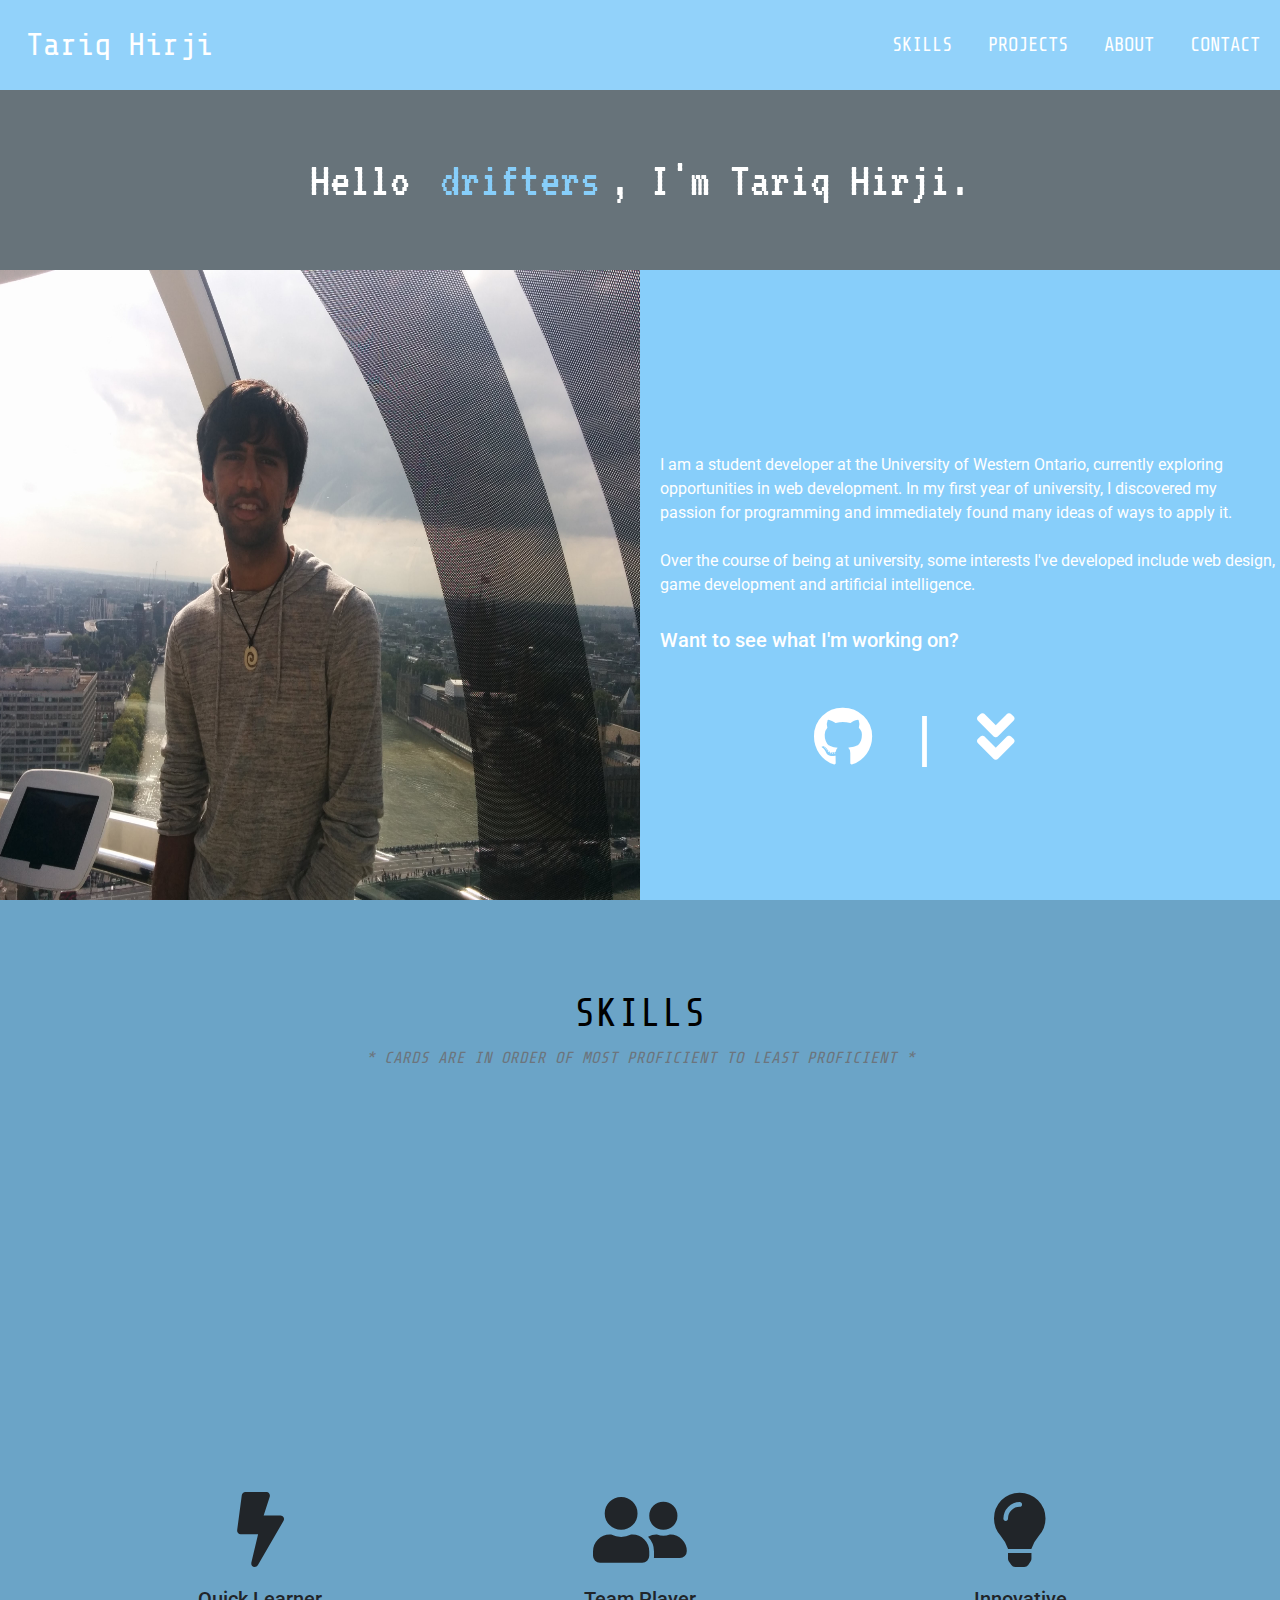
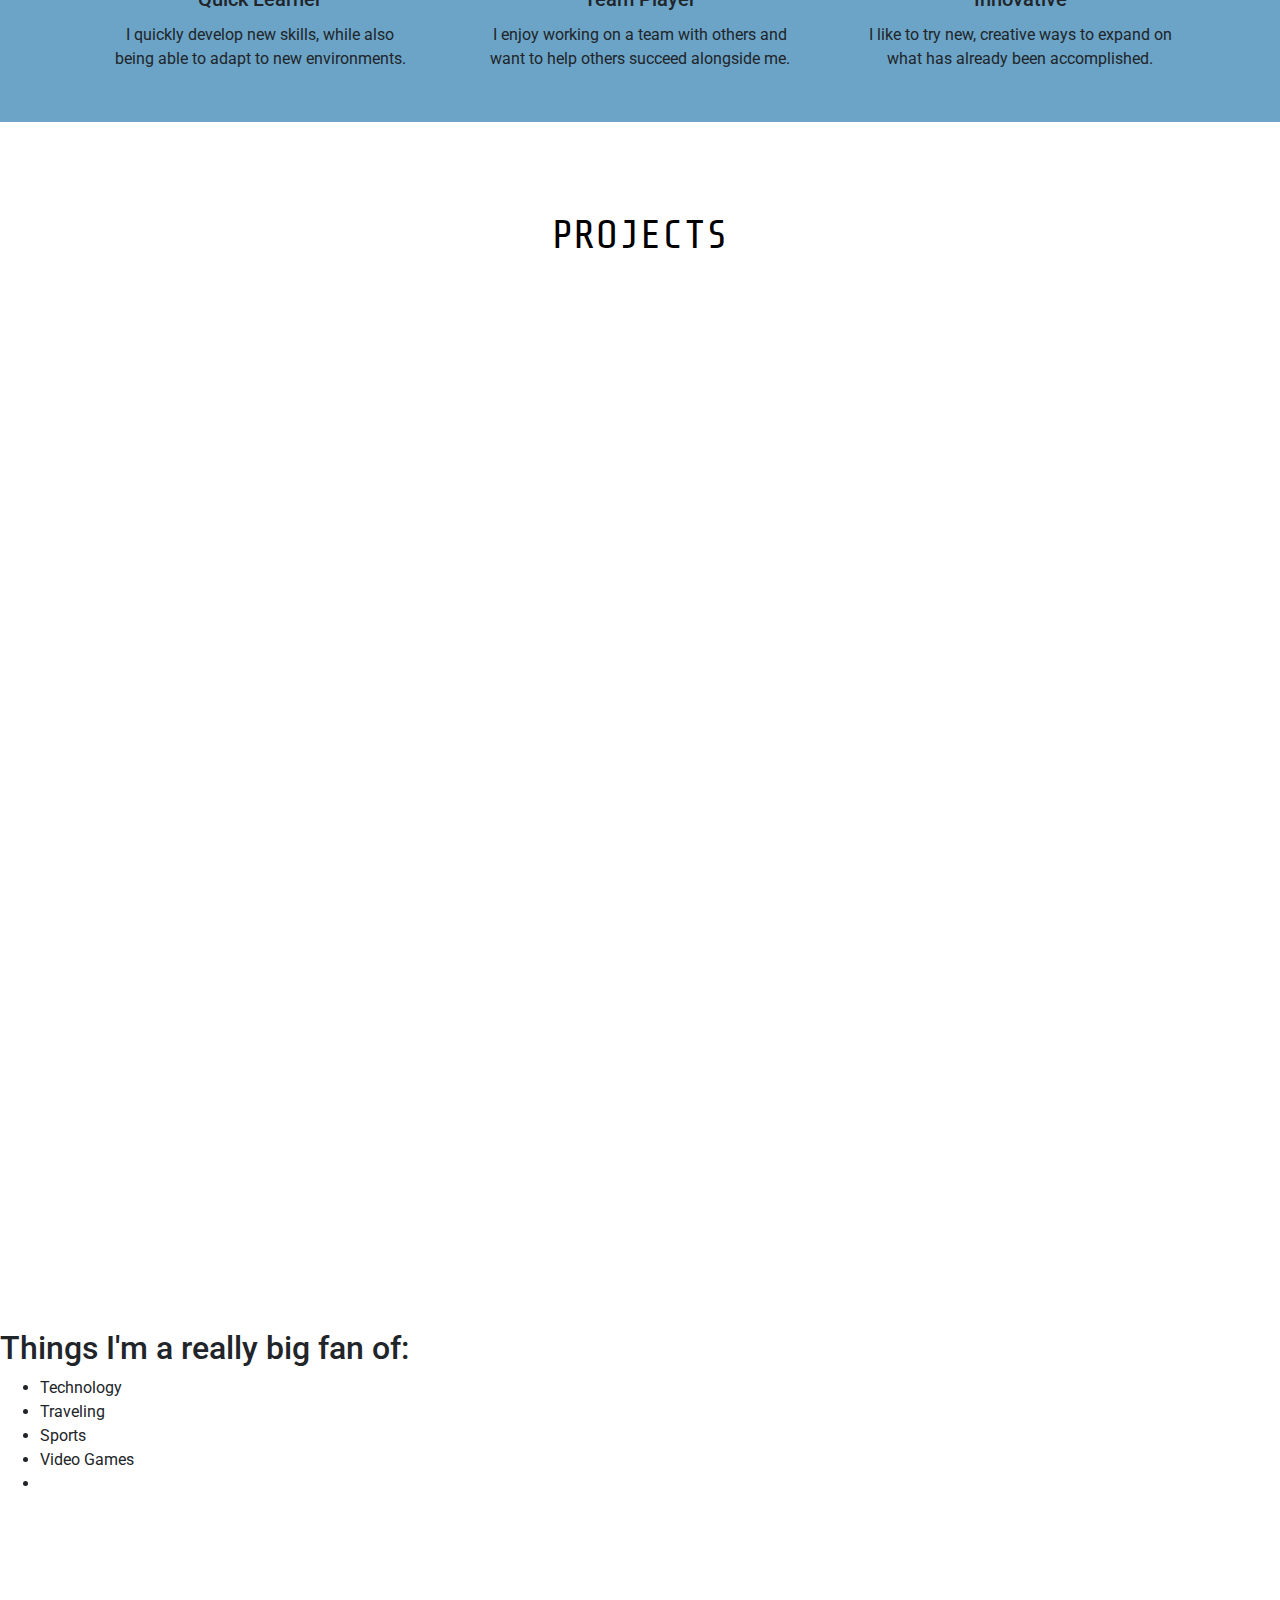
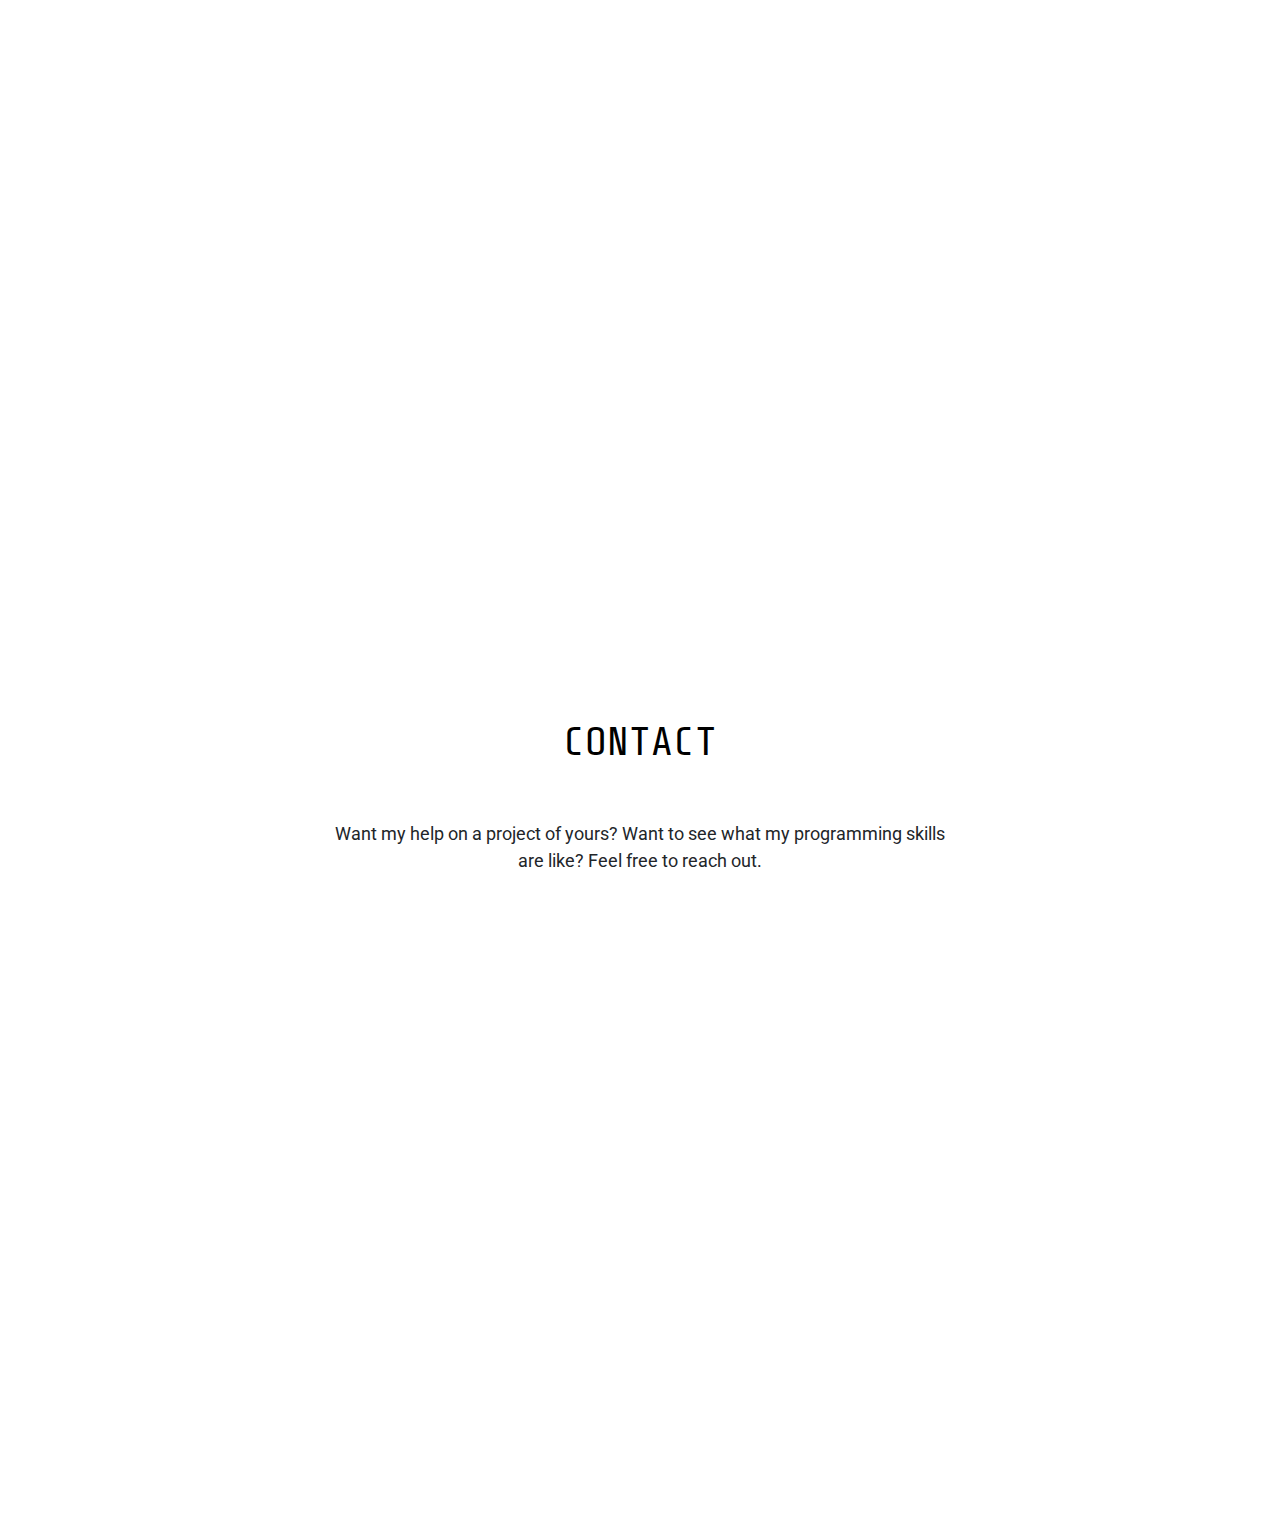
==== index.html @ 93b18a47 "Updated colour scheme and resume info" ====
<!DOCTYPE html>
<html lang="en">

<head>
    <meta charset="UTF-8">
    <meta name="viewport" content="width=device-width, initial-scale=1.0">
    <meta http-equiv="X-UA-Compatible" content="ie=edge">
    <title>Tariq Hirji</title>
    <link href="https://fonts.googleapis.com/css?family=Roboto:400,500,700|Share+Tech+Mono|VT323&display=swap"
        rel="stylesheet">
    <link rel="stylesheet" href="https://use.fontawesome.com/releases/v5.8.2/css/all.css">
    <link rel="stylesheet" href="https://cdnjs.cloudflare.com/ajax/libs/animate.css/3.7.0/animate.min.css">
    <link rel="stylesheet" href="https://stackpath.bootstrapcdn.com/bootstrap/4.3.1/css/bootstrap.min.css">
    <link rel="stylesheet" href="css/styles.css" type="text/css">
</head>

<body onscroll="scroll();">

    <!-- NAVBAR SECTION -->

    <nav class="navbar navbar-expand-md fixed-top" id="navbar">
        <div class="container-fluid">
            <a href="index.html" class="navbar-brand" id="brand">Tariq Hirji</a>
            <button class="navbar-toggler" id="hamburger" type="button" data-toggle="collapse"
                data-target="#navbarResponsive" aria-controls="navbarResponsive" aria-expanded="false"
                aria-label="toggle navigation">
                <i class="fas fa-bars"></i>
            </button>

            <!-- List of navbar links. Will be collapsed by button if screen is small or xsmall -->
            <div class="collapse navbar-collapse" id="navbarResponsive">
                <ul class="navbar-nav ml-auto">
                    <li class="nav-item">
                        <a data-scroll href="#skills-section" id="skills-link" class="nav-link">skills</a>
                    </li>
                    <li class="nav-item">
                        <a class="nav-link" href="#projects-section" id="project-link">projects</a>
                    </li>
                    <li class="nav-item">
                        <a class="nav-link" href="#about-section" id="about-link">about</a>
                    </li>
                    <li class="nav-item">
                        <a class="nav-link" href="#contact-section" id="contact-link">contact</a>
                    </li>
                </ul>
            </div>
        </div>
    </nav>

    <!-- LANDING Section -->
    <!-- Next Step: Rotating Words -->
    <section id="landing">
        <!-- Sliding animation on gray bg -->
        <div class="content d-flex align-items-center justify-content-center">
            <div class="slider-wrapper d-flex align-items-center justify-content-center">
                Hello
                <div class="slider">
                    <!-- BOTTOM IS STARTING TEXT -->
                    <div class="slider-text1">drifters</div>
                    <div class="slider-text2">employers</div>
                    <div class="slider-text3">family</div>
                    <div class="slider-text4">friends</div>
                    <div class="slider-text5">World</div>
                </div>
                <!-- Hide name text on small and xs screen sizes -->
                <span class="d-none d-sm-none d-md-block">, I'm Tariq Hirji.</span>
            </div>

        </div>

        <!-- LEFT = Picture of myself, RIGHT = intro blurb w/ button -->

        <div class="container-fluid">
            <div class="row">
                <!-- Left side, img of me, should take up whole section of page in small -->
                <div class="col-12 col-sm-6" id="me">
                    <img src="img/londoneye.jpg" id="pic" alt="Tariq Hirji" class="img-responsive" />
                </div>
                <!-- Right side, blurb with button -->
                <div class="col-12 col-sm-6 d-flex justify-content-center" id="blurb">
                    <p>
                        I am a student developer at the University of Western Ontario, currently exploring opportunities
                        in web
                        development.
                        In my first year of university, I discovered my passion for programming and immediately found
                        many ideas of ways to apply it.
                        <br>
                        <br>
                        Over the course of being at university,
                        some interests I've developed include web design, game development and
                        artificial intelligence.
                    </p>

                    <!-- Call to action -->
                    <div id="cta" class="d-none d-md-block">
                        <h5>Want to see what I'm working on?</h5>
                        <h4 id="options">
                            <!-- Github option -->
                            <a href="https://github.com/tariqhirji" target="_blank">
                                <i class="fab fa-github" id="gitoption"></i>
                            </a>
                            <!-- Divider --> |
                            <!-- End of Divider-->
                            <!-- Scroll option -->
                            <i class="fas fa-angle-double-down animated bounce slow infinite" id="scrolloption"></i>
                        </h4>
                    </div>
                </div>
            </div>
    </section>

    <a id="skills-section" class="section-breakpoint"></a>

    <!-- SKILLS section -->
    <!-- 3 cards demonstrating my skills, then 3 icons demonstrating my traits -->
    <!-- Next steps: card animation when scrolling to 'skills' -->
    <section id="skills">
        <div class="container-fluid section-title">
            <h1>Skills</h1>
            <p class="text-muted"><i>* Cards are in order of most proficient to least proficient *</i></p>
        </div>
        <!-- Cards for showcasing specific categories -->
        <div class="container" id="cards">
            <div class="row" id="cards">
                <div class="col-12 col-md-4">
                    <!-- Card 1: Programming Languages -->
                    <div class="card shadow wow flipInY" id="language_card" data-wow-duration="2s">
                        <div class="card-body">
                            <h5 class="card-title">
                                <u>Languages</u>
                                <i class="fas fa-code"></i>
                            </h5>
                            <ul>
                                <li>HTML/CSS/JS</li>
                                <li>C++</li>
                                <li>Java</li>
                                <li>C</li>
                                <li>PHP</li>
                                <li>SQL</li>
                                <li>Git</li>
                                <li>Python</li>
                                <li>R</li>
                            </ul>
                        </div>
                    </div>
                </div>
                <div class="col-12 col-md-4">
                    <!-- Card 2: Libraries and Tools -->
                    <div class="card shadow wow flipInY" data-wow-duration="2s" id="tools_card">
                        <div class="card-body">
                            <h5 class="card-title">
                                <u>Libraries/Tools</u>
                                <i class="fas fa-tools"></i>
                            </h5>
                            <ul>
                                <li>Node.js</li>
                                <li>Bootstrap 4</li>
                                <li>React</li>
                                <li>JQuery</li>
                                <li>MySQL</li>
                                <li>Jira</li>
                                <li>User Stories</li>
                                <li>UML</li>
                                <li>Github</li>
                            </ul>
                        </div>
                    </div>
                </div>
                <div class="col-12 col-md-4">
                    <!-- Card 3: Familiar Software  -->
                    <div class="card shadow wow flipInY" data-wow-duration="2s" id="software_card">
                        <div class="card-body">
                            <h5 class="card-title">
                                <u>Software</u>
                                <i class="fas fa-desktop"></i>
                            </h5>
                            <ul>
                                <li>VSCode</li>
                                <li>Eclipse</li>
                                <li>Microsoft Office</li>
                                <li>Adobe XD</li>
                                <li>Adobe Photoshop</li>
                                <li>IntelliJ</li>
                                <li>RStudio</li>
                                <li>PyCharm</li>
                                <li>Xcode</li>
                            </ul>
                        </div>
                    </div>
                </div>
            </div>

            <!-- ICONS section -->
            <!-- Freestanding Icons in cards. -->

            <div class="row" id="icons">
                <div class="col-12 col-md-6 col-lg-4">
                    <!-- Card 1: Quick learner -->
                    <div class="card">
                        <div class="card-body">
                            <!-- Lightning icon -->
                            <i class="fas fa-bolt skill-icon" class="card-img-top"></i>
                            <div class="card-title">
                                <h5>Quick Learner</h5>
                            </div>
                            <p class="card-text">
                                I quickly develop new skills, while also being able to adapt to new environments.
                            </p>
                        </div>

                    </div>
                </div>
                <div class="col-12 col-md-6 col-lg-4">
                    <!-- Card 2: Team Player -->
                    <div class="card">
                        <div class="card-body">
                            <!-- Team icon -->
                            <i class="fas fa-user-friends skill-icon"></i>
                            <div class="card-title">
                                <h5>Team Player</h5>
                            </div>
                            <p class="card-text">
                                I enjoy working on a team with others and want to help others succeed alongside me.
                            </p>
                        </div>

                    </div>
                </div>
                <div class="col-12 col-md-12 col-lg-4">
                    <!-- Card 3: Innovative -->
                    <!-- Note: Fill take up entire row when in medium screen size -->
                    <div class="card">
                        <div class="card-body">
                            <!-- Lightbulb icon  -->
                            <i class="fas fa-lightbulb skill-icon"></i>
                            <div class="card-title">
                                <h5>Innovative</h5>
                            </div>
                            <p class="card-text">
                                I like to try new, creative ways to expand on what has already been accomplished.
                            </p>
                        </div>

                    </div>
                </div>
            </div>
        </div>
    </section>

    <a id="projects-section" class="section-breakpoint"></a>

    <!-- PROJECTS SECTION -->
    <!-- Section title -->
    <section id="projects">
        <div class="container-fluid section-title">
            <h1>Projects</h1>
        </div>

        <div class="container">
            <!-- Project 1 -->
            <!-- ODD # PROJECT - IMG LEFT, TEXT RIGHT, SLIDE IN RIGHT -->

            <div class="card wow slideInRight" data-wow-duration="2s" id="p1">
                <div class="row no-gutters align-items-center">
                    <!-- First half of card - IMAGE -->
                    <div class="col-lg-7">
                        <img src="img/stock1.jpeg" alt="Project 1" class="card-img">
                    </div>

                    <!-- Second half of card - DESCRIPTION -->
                    <div class="col-lg-5">
                        <div class="card-body">
                            <h3 class="card-title">FOREVERHERTZ</h3>
                            <p class="card-title text-muted"><i> (WIP*) Ecommerce Project</i></p>
                            <p class="card-text">A clothing brand that uses recycled denim to create new styles out of
                                popular base brands.
                                <br>
                                All code is generated by Webflow.
                            </p>


                            <!-- Badges -->
                            <span class="badge badge-pill badge-dark">Webflow CMS</span>
                            <span class="badge badge-pill badge-dark">Payment Gateway</span>
                            <span class="badge badge-pill badge-dark">Client-Friendly</span>
                            <span class="badge badge-pill badge-dark">Responsive</span>
                            <span class="badge badge-pill badge-dark">Dynamic</span>

                            <!-- Line break -->
                            <div class="w-100"></div>

                            <!-- Button for p1 -->
                            <button type="button" class="btn btn-secondary" disabled><del>View Project</del></button>
                            <a href="https://github.com/tariqhirji/FOREVER_HERTZ" target="_blank">
                                <button type="button" class="btn btn-outline-dark d-none">
                                    View Code
                                    <i class="fab fa-html5"></i>
                                </button>
                            </a>
                        </div>
                    </div>
                </div>
            </div>

            <!-- Second project, reverse order of img and description -->
            <!-- EVEN # PROJECT - IMG RIGHT, TEXT LEFT, SLIDE IN LEFT -->

            <div class="card wow slideInLeft" data-wow-duration="2s" id="p2">
                <div class="row no-gutters align-items-center">
                    <!-- Second half of card - DESCRIPTION -->
                    <div class="col-lg-5 order-lg-1 order-2">
                        <div class="card-body">
                            <h3 class="card-title">Personal Portfolio</h3>
                            <p class="card-title text-muted"><i> Web Project</i></p>
                            <p class="card-text"> A portfolio to showcase my development skills and to serve as a record
                                of
                                all my past, present and future projects.
                            </p>

                            <!-- Badges -->
                            <span class="badge badge-pill badge-dark">Bootstrap 4 grid <i
                                    class="fab fa-bootstrap"></i></span>
                            <span class="badge badge-pill badge-dark">CSS Animations</span>
                            <!-- <span class="badge badge-pill badge-dark">Hero Section</span> -->
                            <span class="badge badge-pill badge-dark">Responsive</span>
                            <span class="badge badge-pill badge-dark">Static</span>

                            <!-- Line break -->
                            <div class="w-100"></div>

                            <!-- Buttons for p2 -->
                            <!-- <button type="button" class="btn btn-dark" disabled><del>View Project</del></button> -->
                            <a href="https://github.com/tariqhirji/Personal_Portfolio" target="_blank">
                                <button type="button" class="btn btn-outline-dark">
                                    View Code <i class="fab fa-html5"></i>
                                </button>
                            </a>
                        </div>
                    </div>

                    <!-- First half of card - IMAGE -->
                    <div class="col-lg-7 order-lg-2 order-1">
                        <img src="img/stock2.jpeg" alt="Project 1" class="card-img">
                    </div>
                </div>
            </div>
        </div>
        <!-- Add more projects as they are created -->
    </section>

    <a id="about-section" class="section-breakpoint"></a>

    <!-- ABOUT SECTION -->
    <section id="about">
        <div class="hero">
            <div class="hero-msg">
                <h2>Things I'm a really big fan of:</h2>
                <ul>
                    <li>Technology</li>
                    <li>Traveling</li>
                    <li>Sports</li>
                    <li>Video Games</li>
                    <li></li>
                </ul>
            </div>
        </div>
    </section>

    <a id="contact-section" class="section-breakpoint"></a>

    <!-- CONTACT SECTION -->
    <section id="contact">
        <div class="container-fluid" id="contact-container">
            <div class="row">
                <div class="col-12">
                    <h1 class="section-title">Contact</h1>
                </div>
            </div>

            <div class="row justify-content-center" id="closing">
                <div class="col-lg-6 col-12 align-self-center">
                    <p>Want my help on a project of yours?
                        Want to see what my programming skills are like? Feel free to reach out.
                    </p>
                </div>
            </div>

            <div class="row justify-content-center" id="email-row">
                <div class="col-12 align-self-center">
                    <button type="button" class="btn btn-info wow fadeInUp" data-wow-duration="1s" id="email-btn">
                        <a href="mailto:tariqhirji15@gmail.com">Send me an email </a>
                        <i class="far fa-envelope-open"></i>
                    </button>
                </div>
            </div>

            <div class="row justify-content-center" id="linked-row">
                <div class="col-12 align-self-center">
                    <button type="button" class="btn btn-info wow fadeInUp" data-wow-duration="1s" id="linked-btn">
                        <a href="https://www.linkedin.com/in/tariq-hirji-272295189/" target="_blank">Connect with me
                        </a>
                        <i class="fab fa-linkedin"></i>
                    </button>
                </div>
            </div>

            <div class="row justify-content-center" id="github-row">
                <div class="col-12 align-self-center" id="github-col">
                    <button type="button" class="btn btn-dark wow fadeInUp" data-wow-duration="1s" id="github-btn">
                        <a href="https://github.com/tariqhirji" target="_blank">Check out my code</a>
                        <i class="fab fa-github"></i>
                    </button>
                </div>
            </div>

        </div>

        <!-- Transparent Footer Row -->

        <div class="container-fluid d-none d-sm-block" id="footer">
            <div class="row" id="footer-row">
                <!-- Left column, Tariq Hirji copyright -->
                <div class="col-6 text-left wow bounceInLeft">
                    <p id="copy">
                        Tariq Hirji
                        <i class="far fa-copyright" id="copyright"></i>
                        2019
                    </p>
                </div>

                <!-- Right column, socials bar -->
                <div class="col-6 text-right wow bounceInRight" id="socials">
                    <a href="https://github.com/tariqhirji" target="_blank">
                        <i class="fab fa-github social-icon"></i>
                    </a>
                    <a href="https://www.instagram.com/tariqhirji/" target="_blank">
                        <i class="fab fa-instagram social-icon"></i>
                    </a>
                    <a href="https://www.linkedin.com/in/tariq-hirji-272295189/" target="_blank">
                        <i class="fab fa-linkedin social-icon"></i>
                    </a>
                </div>
            </div>
        </div>
    </section>


    <!-- Scripts -->
    <script src="https://code.jquery.com/jquery-3.2.1.slim.min.js"></script>
    <script src="https://cdnjs.cloudflare.com/ajax/libs/popper.js/1.14.7/umd/popper.min.js"></script>
    <script src="https://stackpath.bootstrapcdn.com/bootstrap/4.3.1/js/bootstrap.min.js"></script>
    <script type="text/javascript" src="js/index.js"></script>

    <!-- Minified file of scrolling animation library to go with Animate.css -->
    <script type="text/javascript" src="js/wow.min.js"></script>

    <!-- Scrolling CSS animation effect Initializer -->
    <script>
        new WOW().init();
    </script>
</body>

</html>
---- css/styles.css ----
/* Globals */
html {
    width: 100% !important;
    overflow-x: hidden !important;
}
body {
    font-family: 'Roboto', sans-serif !important;
    padding-top: 10vh;
    /* background-image: linear-gradient(to bottom, #00bfff, #8acbff, #c1d9ff, #e6eaff, #ffffff); */

}

.section-title {
    font-family: 'Share Tech Mono', monospace;
    text-transform: uppercase;
    text-align: center;
    padding-top: 10vh;
    padding-bottom: 45px;
    color: black;
}

/* NAVBAR */

.navbar {
    background-color: #87CEFA;
    height: 10vh;
    opacity: 0.9;
    transition-duration: 1s !important;
    padding: 0;
    font-family: 'Share Tech Mono', monospace;
    color: white;
}

.navbar-brand {
    color: white;
    font-size: 2rem;
    font-weight: 500;
    transition-duration: 1s !important;
    padding-left: 2vw;
}

@media (min-width: 768px) {
    #navbarResponsive {
        background-color: transparent !important;
    }
}

#navbarResponsive {
    background-color: #87CEFA;
    transition-duration: 1s;
}

#navbar .container-fluid {
    padding: 0;
}

.nav-link {
    text-transform: uppercase;
    color: white;
    background-color: transparent;
    font-size: 1.2rem;
    transition-duration: 1.0s !important;
    font-weight: 300;
    padding-right: 20px !important;
    margin-left: 8px !important;
}

.nav-link:hover {
    color: black !important;
}

.navbar-brand:hover {
    color: black !important;
}

#hamburger {
    margin-right: 5vw;
    transition-duration: 1s !important;
}

#hamburger:hover {
    color: black !important;
}

/* LANDING Section */
/* Rotating text */

/* Makeshift jumbotron without jumbotron formatting */
.content {
    width: 100vw;
    /* background-image: linear-gradient(to bottom, #00bfff, #43c3fe, #5fc6fd, #75cafb, #87cefa); */
    background-color: #67737A;
    /* background-image: linear-gradient(to right, #4d4d4d, #595959, #666666, #737373, #808080); */
    height: 20vh;
}

.slider-wrapper {
    font-size: 50px;
    color: white;
    font-family: 'VT323', monospace;
}

/* Hide overflow and set masking div height */
.slider {
    height: 75px;
    padding-left: 20px;
    overflow: hidden;
}

/* Run animation */
.slider-text1 {
    animation: slide 10s linear infinite;
}

/* Set height and margin bottom to slide up */
.slider div {
    color: #87CEFA;
    height: 75px;
    margin-bottom: 75px;
    text-align: center;
    box-sizing: border-box;
}

/* Slide animation */
@keyframes slide {
    0% {margin-top: -750px;}
    5% {margin-top: -600px;}
    20% {margin-top: -600px;}
    25% {margin-top: -450px;}
    40% {margin-top: -450px;}
    45% {margin-top: -300px;}
    60% {margin-top: -300px;}
    65% {margin-top: -150px;}
    80% {margin-top: -150px;}
    85% {margin-top: 0px;}
    100% {margin-top: 0px;}
}

#landing .container-fluid {
    padding-left: 0px;
    padding-right: 0px;
}

/* LANDING IMG */

#me {
    width: 50vw !important;
    height: 70vh !important;
    padding: 0px !important;
}

#pic {
    width: 100% !important;
    height: 70vh !important;
    padding: 0px !important;
}

/* LANDING INTRO */

#blurb {
    flex-direction: column;
    height: 70vh;
    width: 50vw;
    padding-top: 5%;
    padding-right: 20px;
    padding-left: 20px;
    background-color:#87CEFA;
    color: white;
    overflow: scroll;
}

#blurb h5 {
    margin-top: 15px;
}

#options {
    padding-left: 25%;
    padding-top: 7%;
    font-size: 60px;
}

#options a {
    text-decoration: none;
    color: inherit;
}

#gitoption {
    transition-duration: 1s;
    padding-right: 30px;
}

#gitoption:hover {
    color:#343a40;
}

#scrolloption {
    transition-duration: 1s;
    padding-left: 30px;
}

#scrolloption:hover {
    color: #343a40;
}

/* SKILLS */

#skills {
    background-color: #6BA4C7;
}

#cards ul {
    list-style-type: circle;
}

.card {
    font-family: 'Roboto', sans-serif;
    margin-bottom: 30px;
    background-color: white;
}

.card-title {
    text-align: center;
}

/* ICONS Sub-section */

#icons .card {
    background-color: transparent !important;
    border-color: transparent;
    text-align: center;
}

#icons i {
    font-size: 75px;
    padding-bottom: 20px;
}

/* PROJECT section */

#projects {
    background-color: #FFFFFF;
}

#projects .card {
    border-color: transparent;
    margin-bottom: 75px !important;
}

#projects .card-text {
    margin: 15px;
}


#projects .card i {
    margin-left: 3px;
}

#projects button {
    margin: 10px;
    margin-top: 20px;
    transition-duration: 0.3s;
}

.badge-pill {
    width: fit-content;
    padding: 5px 15px;
    margin: 5px;
}

/* ABOUT */

#about {
    width: 100vw !important;
    height: 100vh !important;
}

/* Hero Section */
.hero {
    width: 100%;
    min-width: 100%;
    height: 100%;
    min-height: 100%;
    position: relative;
}

.hero::before {
    /* background-image: url(/img/pacman.gif); */
    background-size: cover;
    content: "";
    display: block;
    position: absolute;
    top: 0;
    left: 0;
    width: 100%;
    height: 100%;
    z-index: -2;
    opacity: 0.2;
}

.hero::after {
    /* background-color: darkslategray; */
    content: "";
    display: block;
    position: absolute;
    top: 0;
    left: 0;
    width: 100%;
    height: 100%;
    z-index: -1;
    opacity: 0.6;
}

/* Hero Content */
#heromsg {
    color: white;
    min-width: 100%;
    height: 100%;
}

.hero-msg p {
    padding: 0;
    margin: 0;
    height: fit-content;
}

/* CONTACT  */

#contact {
    /* background-image: linear-gradient(to top, #b0e0e6, #7bd1ea, #40bff4, #00aafd, #1e90ff); */
    /* background-image: linear-gradient(to bottom, #d2d2d2, #c5c9df, #abc3ec, #7ec0f8, #00bfff); */
    width: 100vw;
    height: 100vh;
    overflow: hidden;
}

#closing {
    text-align: center;
    font-size: 18px;
}

#email-row, #linked-row, #github-row {
    text-align: center;
}


#contact button{
    border-radius: 0;
    padding: 5px 10px;
    margin-top: 25px;
    margin-bottom: 20px;
    width: 250px;
    transition: 1.5s;
}

#contact i {
    margin-left: 3px;
}

#contact a {
    text-decoration: none;
    color: inherit;
}

#linked-btn {
    background-color: #0077B5;
}

#contact button:hover {
    transform: scale(1.20);
}

/* make col larger so footer will be at bottom */
#github-col {
    margin-bottom: 19vh;
}


/* Footer row */

#copyright {
    padding-left: 3px;
    padding-right: 5px;
    padding-top: 3px;
    font-size: 16px;
}

#copy {
    margin-bottom: 0px !important;
    margin-top: 8px;

}

#socials i {
    font-size: 30px;
    padding-right: 20px;
}
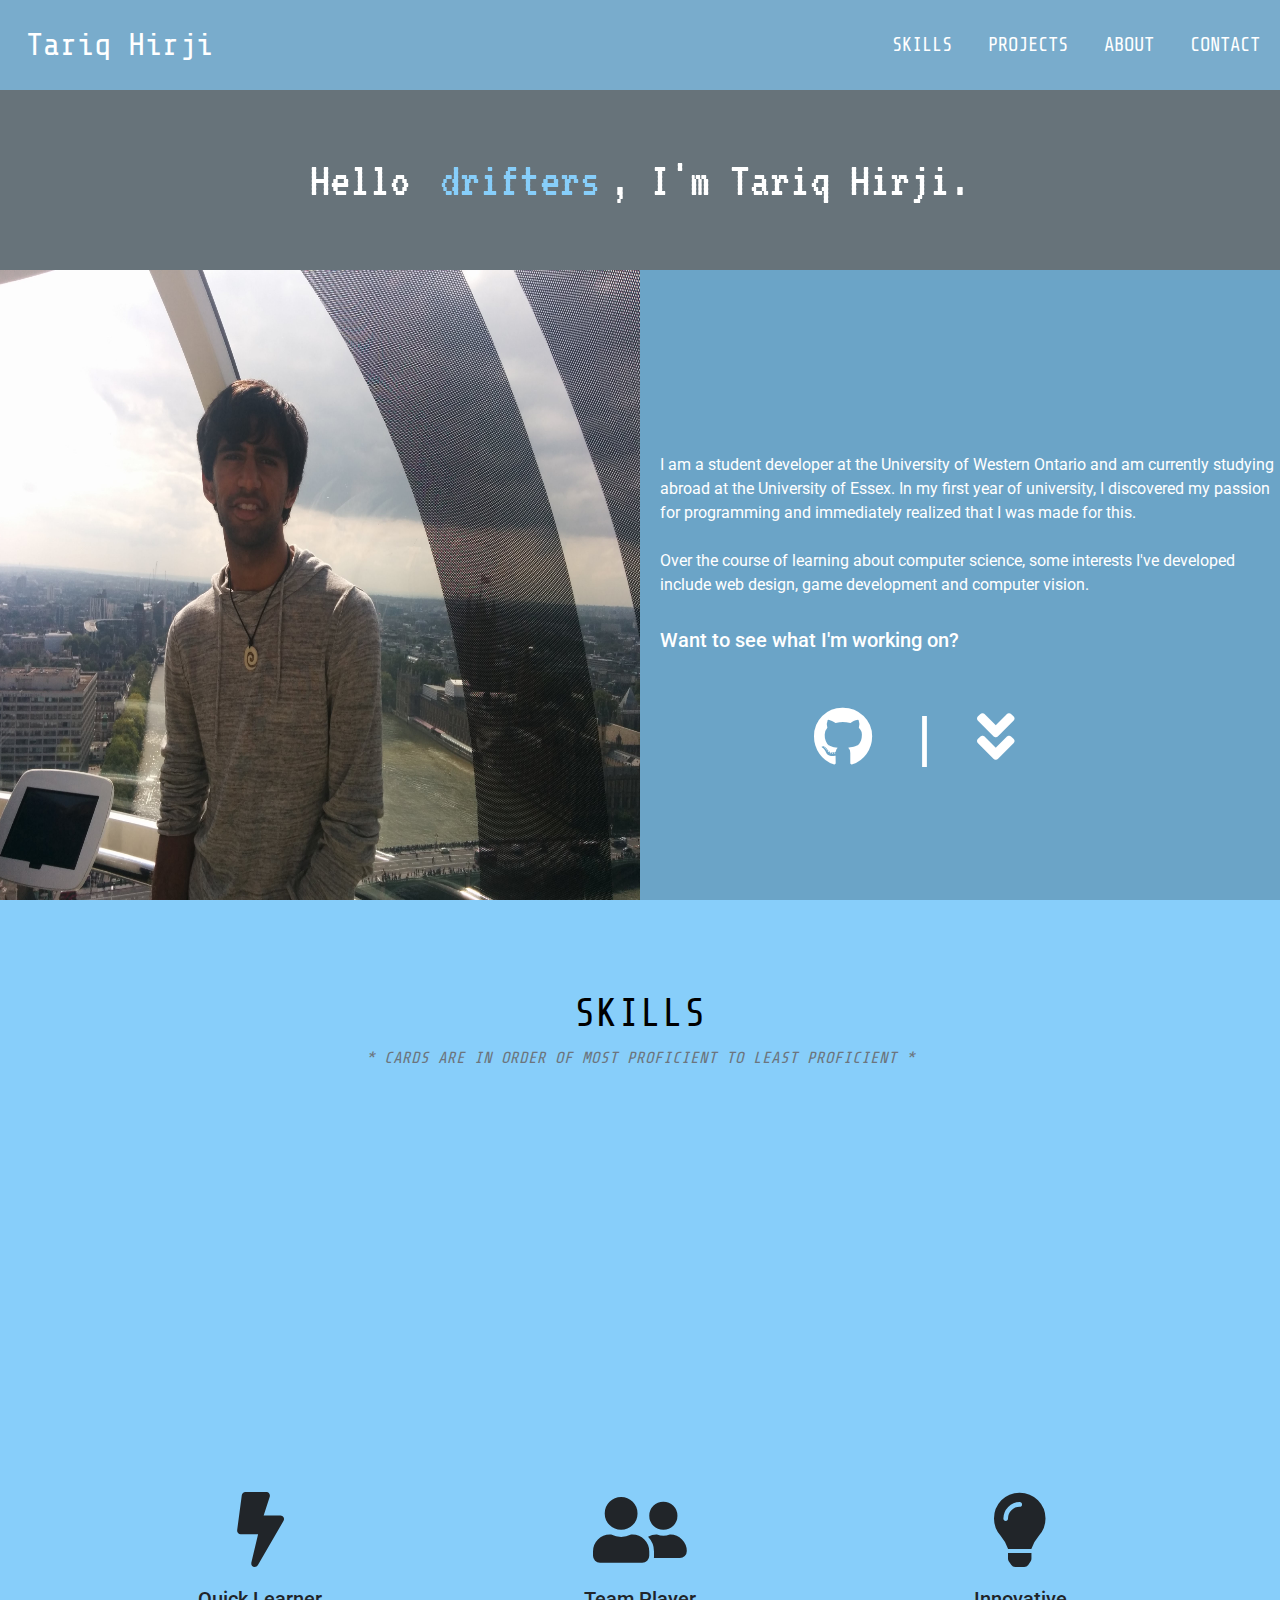
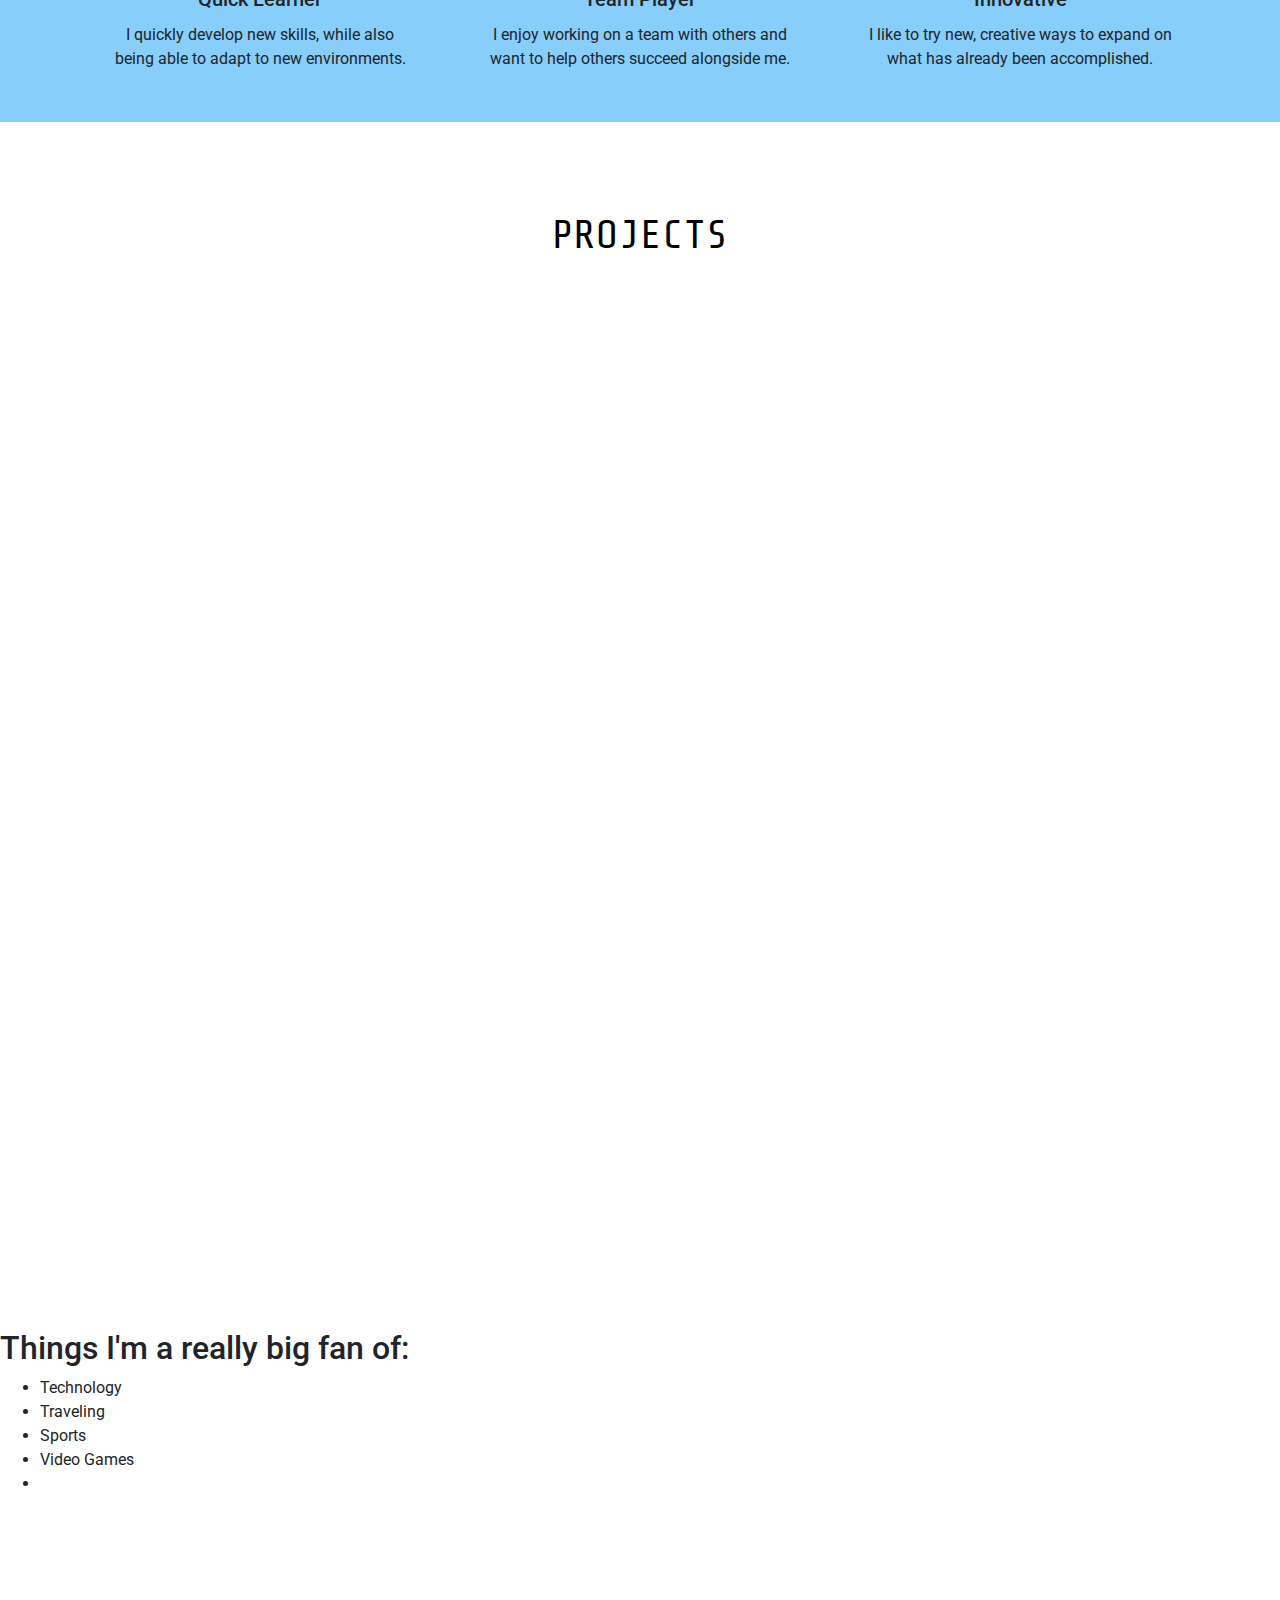
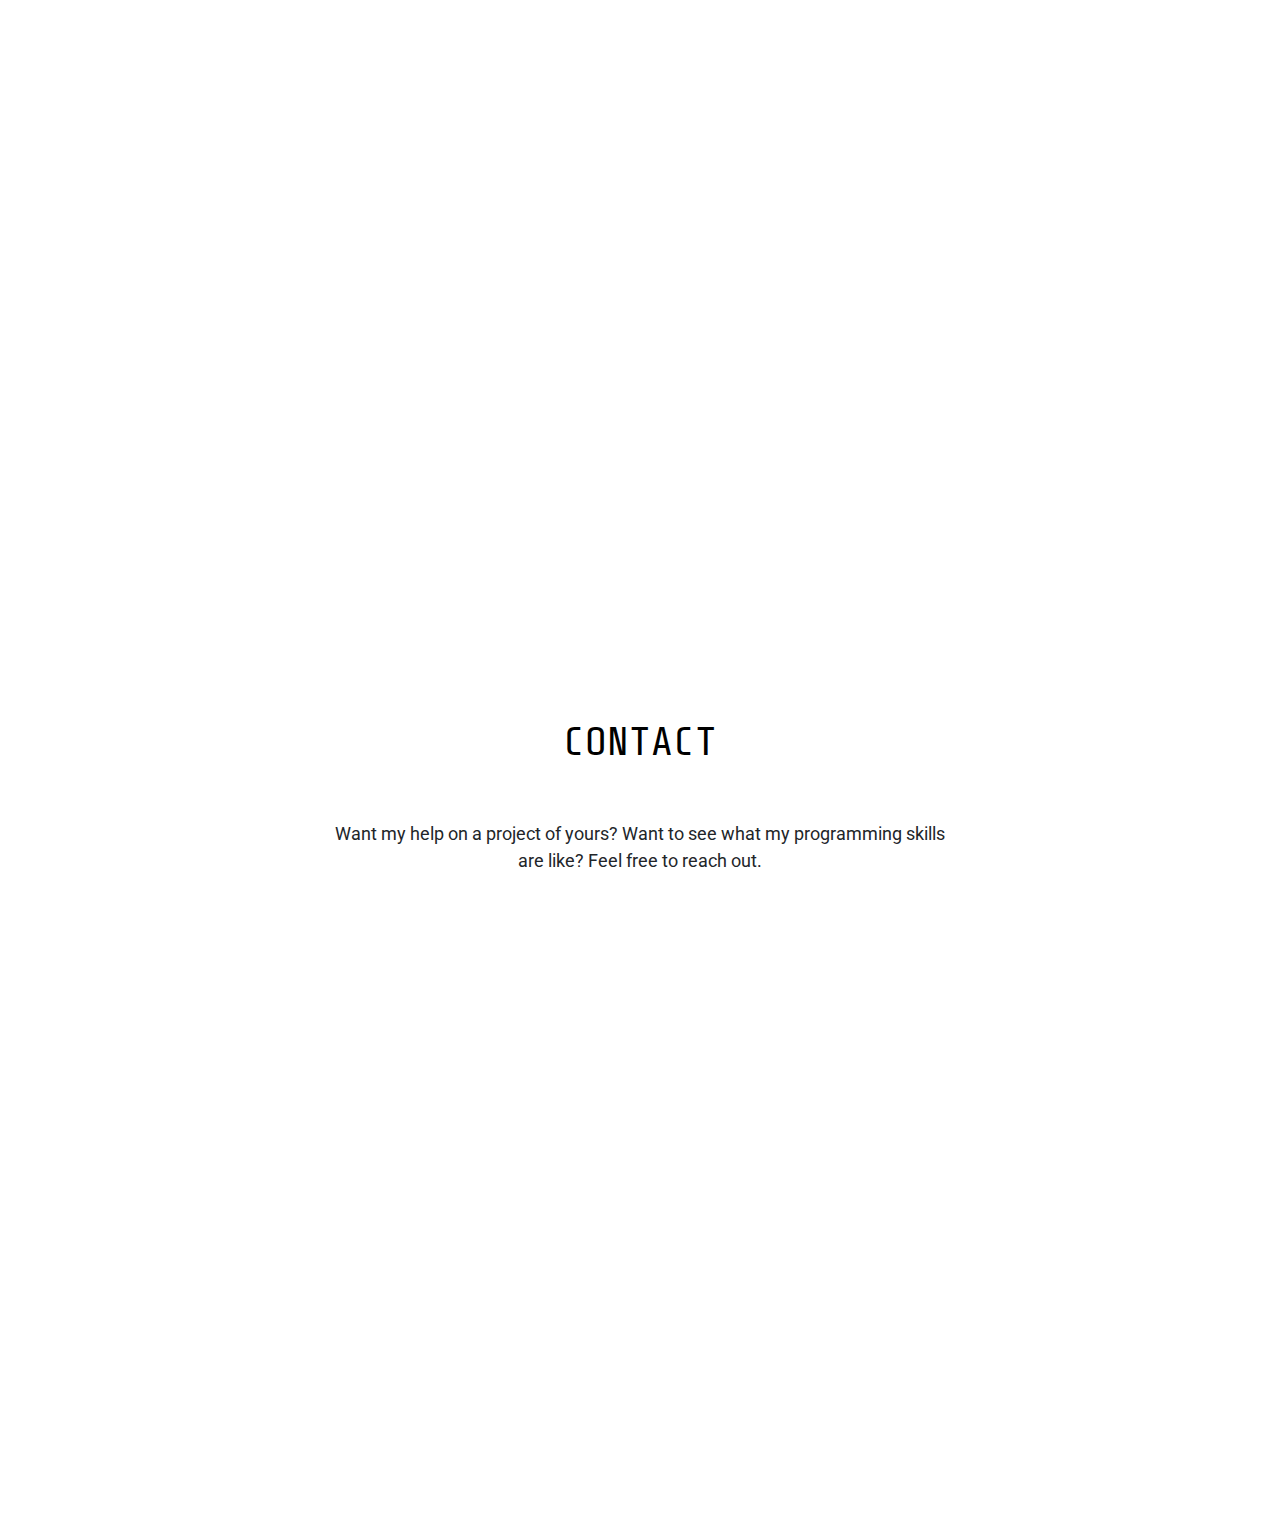
==== commit 7a3b05ee: "Updated landing information and colour scheme" ====
--- a/index.html
+++ b/index.html
@@ -79,16 +79,12 @@
                 <!-- Right side, blurb with button -->
                 <div class="col-12 col-sm-6 d-flex justify-content-center" id="blurb">
                     <p>
-                        I am a student developer at the University of Western Ontario, currently exploring opportunities
-                        in web
-                        development.
-                        In my first year of university, I discovered my passion for programming and immediately found
-                        many ideas of ways to apply it.
+                        I am a student developer at the University of Western Ontario and am currently studying abroad at the University of Essex.
+                        In my first year of university, I discovered my passion for programming and immediately realized that I was made for this.
                         <br>
                         <br>
-                        Over the course of being at university,
-                        some interests I've developed include web design, game development and
-                        artificial intelligence.
+                        Over the course of learning about computer science, 
+                        some interests I've developed include web design, game development and computer vision. 
                     </p>
 
                     <!-- Call to action -->
@@ -131,14 +127,14 @@
                                 <i class="fas fa-code"></i>
                             </h5>
                             <ul>
+                                <li>Java</li>
                                 <li>HTML/CSS/JS</li>
+                                <li>Python</li>
                                 <li>C++</li>
-                                <li>Java</li>
-                                <li>C</li>
                                 <li>PHP</li>
                                 <li>SQL</li>
+                                <li>C</li>
                                 <li>Git</li>
-                                <li>Python</li>
                                 <li>R</li>
                             </ul>
                         </div>
@@ -178,12 +174,12 @@
                                 <li>VSCode</li>
                                 <li>Eclipse</li>
                                 <li>Microsoft Office</li>
-                                <li>Adobe XD</li>
+                                <li>XCode</li>
                                 <li>Adobe Photoshop</li>
                                 <li>IntelliJ</li>
                                 <li>RStudio</li>
                                 <li>PyCharm</li>
-                                <li>Xcode</li>
+                                <li>Linux OS</li>
                             </ul>
                         </div>
                     </div>
--- a/css/styles.css
+++ b/css/styles.css
@@ -22,7 +22,7 @@
 /* NAVBAR */
 
 .navbar {
-    background-color: #87CEFA;
+    background-color: #6BA4C7;
     height: 10vh;
     opacity: 0.9;
     transition-duration: 1s !important;
@@ -46,7 +46,7 @@
 }
 
 #navbarResponsive {
-    background-color: #87CEFA;
+    background-color: #6BA4C7;
     transition-duration: 1s;
 }
 
@@ -164,7 +164,8 @@
     padding-top: 5%;
     padding-right: 20px;
     padding-left: 20px;
-    background-color:#87CEFA;
+    background-color: #6BA4C7;
+    /* background-color:#87CEFA; */
     color: white;
     overflow: scroll;
 }
@@ -205,7 +206,8 @@
 /* SKILLS */
 
 #skills {
-    background-color: #6BA4C7;
+    /* background-color: #6BA4C7; */
+    background-color:#87CEFA;
 }
 
 #cards ul {
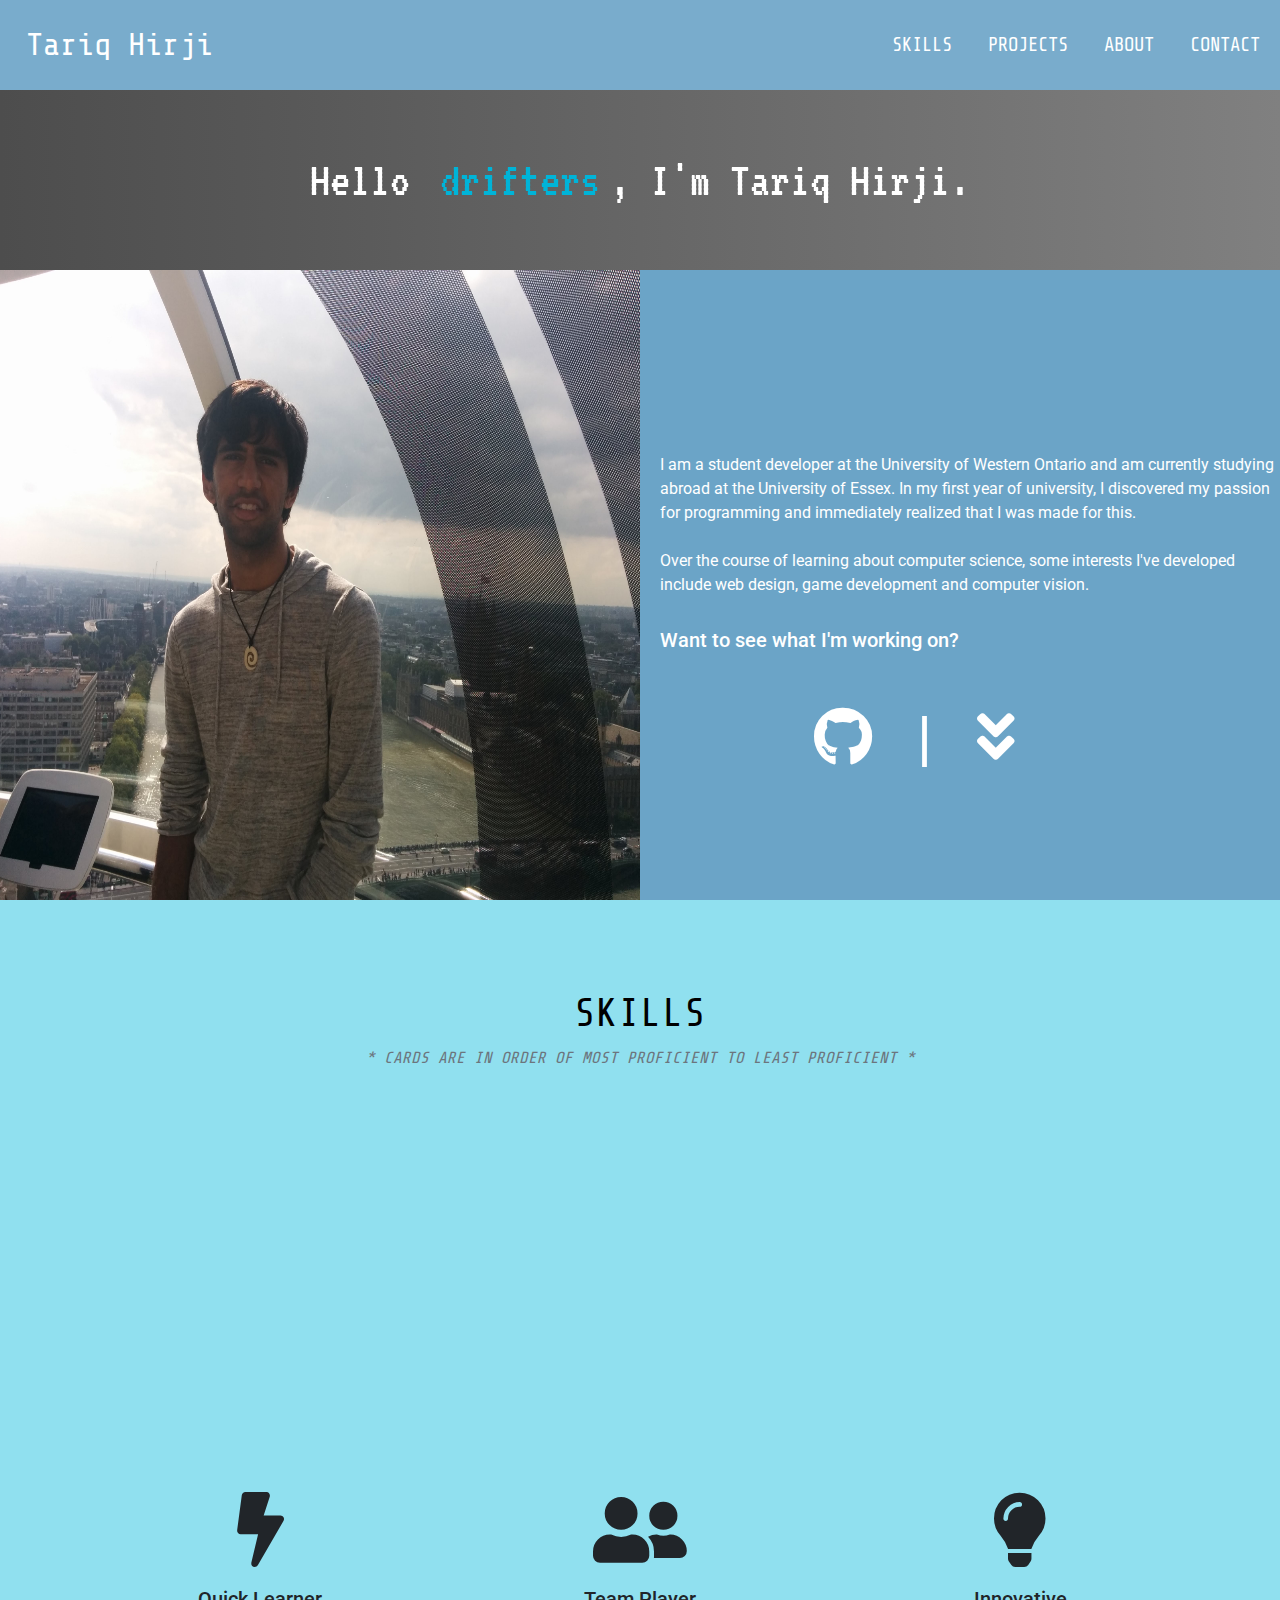
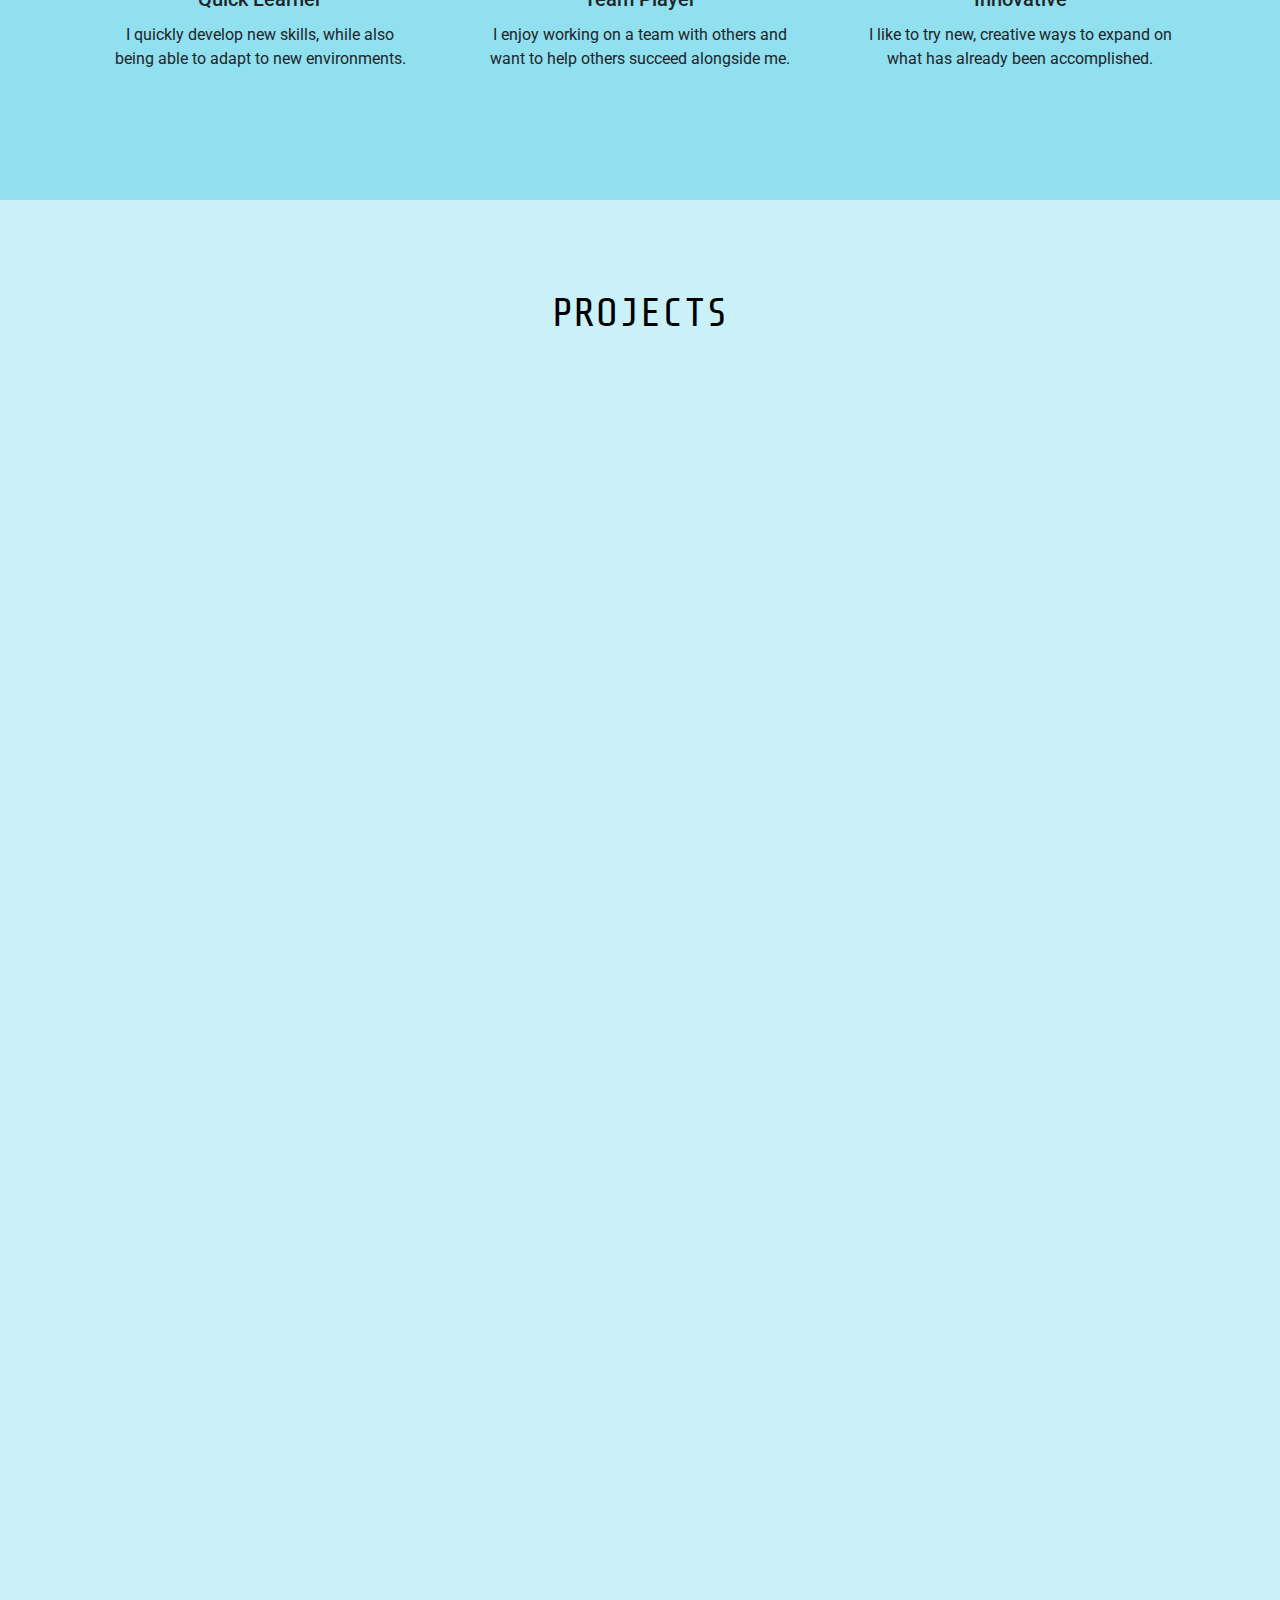
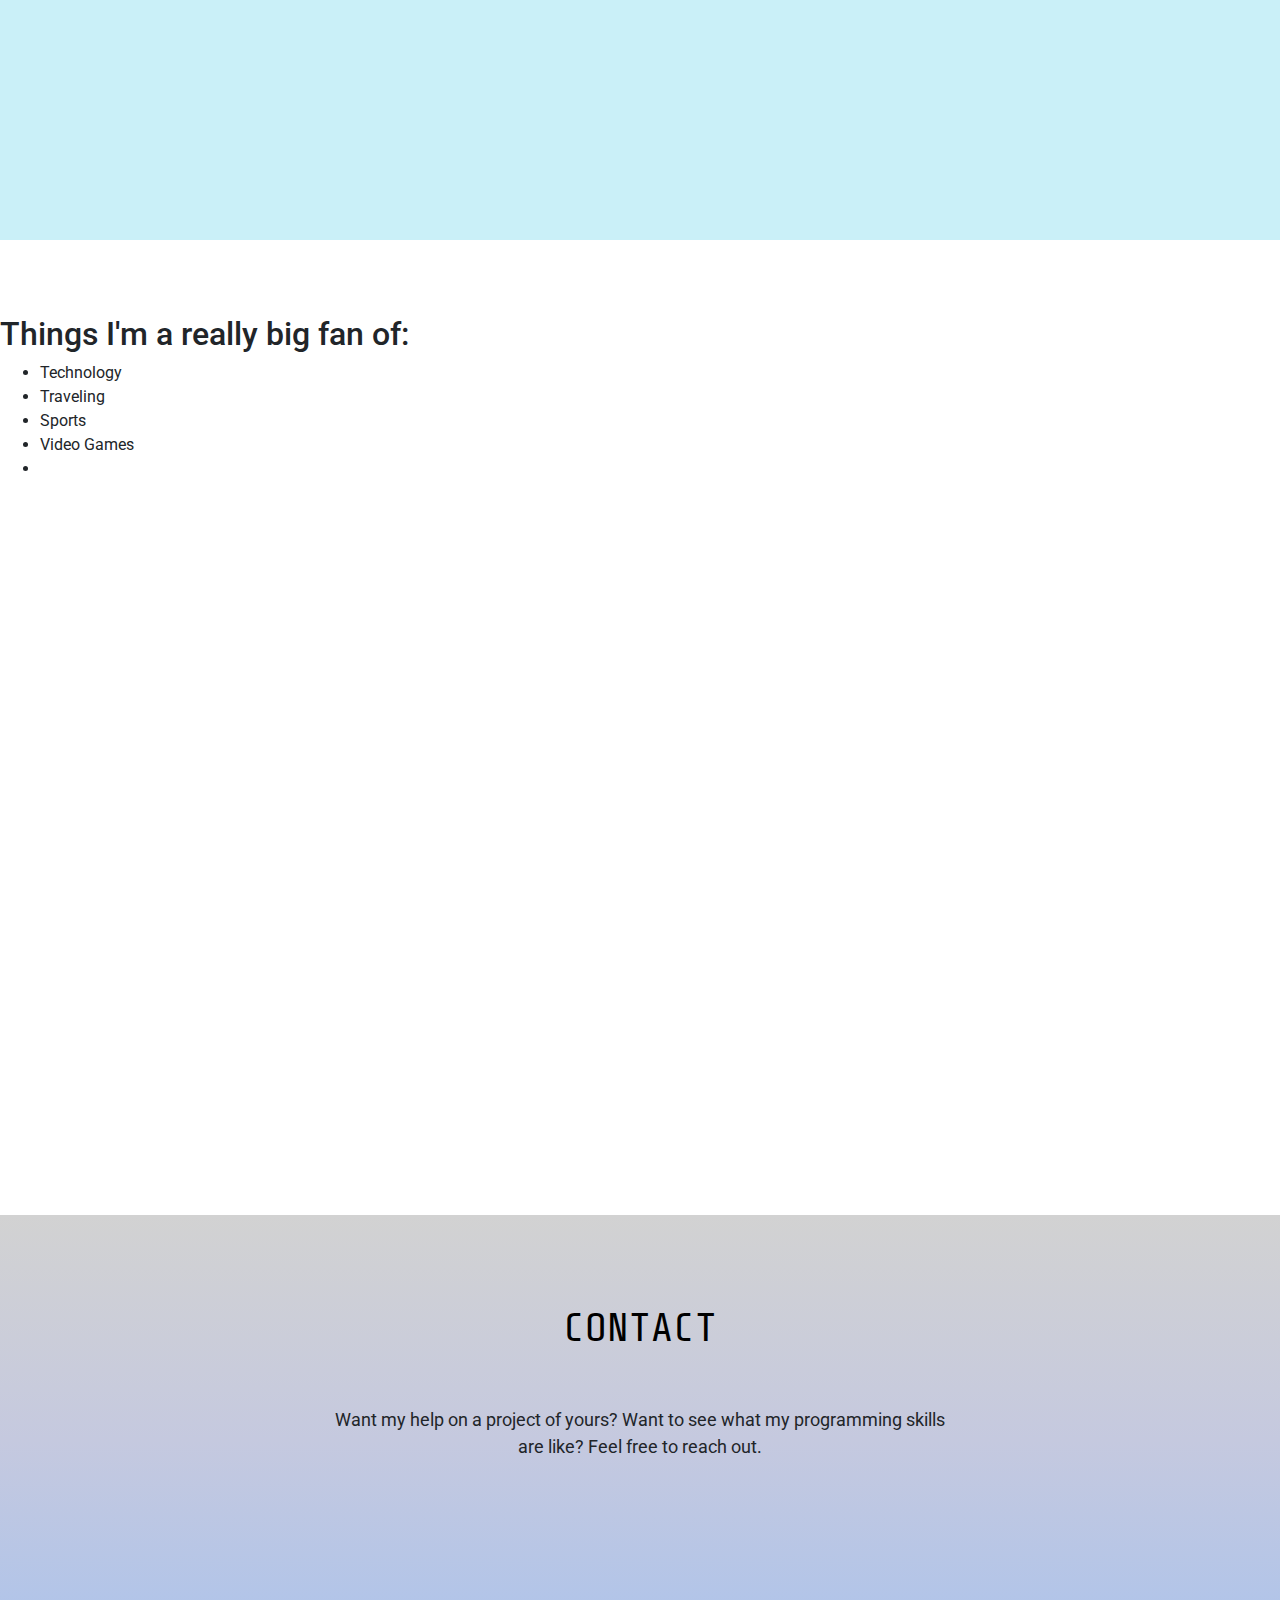
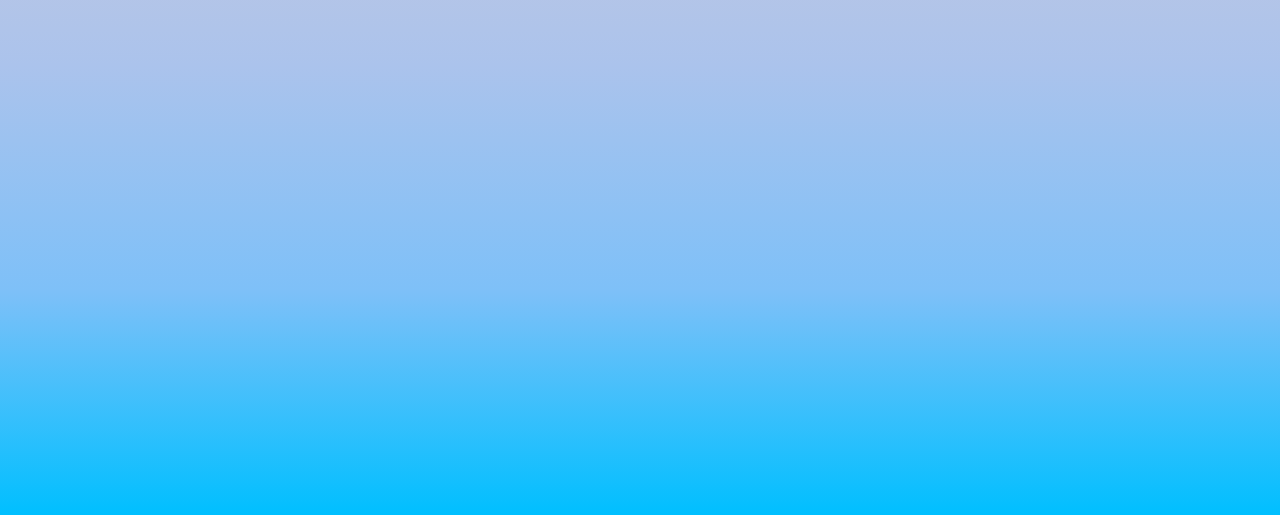
==== commit 08cc8c7a: "Updated colours and projects section" ====
--- a/index.html
+++ b/index.html
@@ -266,19 +266,20 @@
                     <!-- Second half of card - DESCRIPTION -->
                     <div class="col-lg-5">
                         <div class="card-body">
-                            <h3 class="card-title">FOREVERHERTZ</h3>
-                            <p class="card-title text-muted"><i> (WIP*) Ecommerce Project</i></p>
-                            <p class="card-text">A clothing brand that uses recycled denim to create new styles out of
-                                popular base brands.
-                                <br>
-                                All code is generated by Webflow.
+                            <h3 class="card-title">Communicado</h3>
+                            <p class="card-title text-muted"><i> (WIP*) Full stack app</i></p>
+                            <p class="card-text">
+                                A messenger application created using the MERN stack. Authorized users can create an account and login,
+                                connect with friends and customize their profiles.
                             </p>
 
 
                             <!-- Badges -->
-                            <span class="badge badge-pill badge-dark">Webflow CMS</span>
-                            <span class="badge badge-pill badge-dark">Payment Gateway</span>
-                            <span class="badge badge-pill badge-dark">Client-Friendly</span>
+                            <span class="badge badge-pill badge-dark">MongoDB</span>
+                            <span class="badge badge-pill badge-dark">Express</span>
+                            <span class="badge badge-pill badge-dark">React.js</span>
+                            <span class="badge badge-pill badge-dark">Node.js</span>
+                            <span class="badge badge-pill badge-dark">Bootstrap4</span>
                             <span class="badge badge-pill badge-dark">Responsive</span>
                             <span class="badge badge-pill badge-dark">Dynamic</span>
 
@@ -298,7 +299,7 @@
                 </div>
             </div>
 
-            <!-- Second project, reverse order of img and description -->
+            <!-- Project 2, reverse order of img and description -->
             <!-- EVEN # PROJECT - IMG RIGHT, TEXT LEFT, SLIDE IN LEFT -->
 
             <div class="card wow slideInLeft" data-wow-duration="2s" id="p2">
@@ -306,20 +307,20 @@
                     <!-- Second half of card - DESCRIPTION -->
                     <div class="col-lg-5 order-lg-1 order-2">
                         <div class="card-body">
-                            <h3 class="card-title">Personal Portfolio</h3>
-                            <p class="card-title text-muted"><i> Web Project</i></p>
-                            <p class="card-text"> A portfolio to showcase my development skills and to serve as a record
-                                of
-                                all my past, present and future projects.
+                            <h3 class="card-title">Raspberry Pong</h3>
+                            <p class="card-title text-muted"><i>Raspberry Pi AGILE project</i></p>
+                            <p class="card-text"> 
+                                A robotic arm programmed in C++ to use a Raspberry Pi, sensors and motors to
+                                throw a ping pong ball in to a red cup by locating the cup on the table.
+                                Lands 100% of shots when calibrated to table.
                             </p>
 
                             <!-- Badges -->
-                            <span class="badge badge-pill badge-dark">Bootstrap 4 grid <i
-                                    class="fab fa-bootstrap"></i></span>
-                            <span class="badge badge-pill badge-dark">CSS Animations</span>
-                            <!-- <span class="badge badge-pill badge-dark">Hero Section</span> -->
-                            <span class="badge badge-pill badge-dark">Responsive</span>
-                            <span class="badge badge-pill badge-dark">Static</span>
+                            <span class="badge badge-pill badge-dark">AGILE development</span>
+                            <span class="badge badge-pill badge-dark">Raspberry Pi</span>
+                            <span class="badge badge-pill badge-dark">C++</span>
+                            <span class="badge badge-pill badge-dark">OpenCV</span>
+                            <span class="badge badge-pill badge-dark">Circuitry</span>
 
                             <!-- Line break -->
                             <div class="w-100"></div>
@@ -337,6 +338,45 @@
                     <!-- First half of card - IMAGE -->
                     <div class="col-lg-7 order-lg-2 order-1">
                         <img src="img/stock2.jpeg" alt="Project 1" class="card-img">
+                    </div>
+                </div>
+            </div>
+
+            <!-- Project 3 -->
+            <div class="card wow slideInRight" data-wow-duration="2s" id="p2">
+                <div class="row no-gutters align-items-center">
+                    <!-- Second half of card - DESCRIPTION -->
+                    <!-- First half of card - IMAGE -->
+                    <div class="col-lg-7 order-1">
+                        <img src="img/stock2.jpeg" alt="Project 1" class="card-img">
+                    </div>
+                    <div class="col-lg-5 order-lg-1 order-2">
+                        <div class="card-body">
+                            <h3 class="card-title">Personal Portfolio</h3>
+                            <p class="card-title text-muted"><i> Web Project</i></p>
+                            <p class="card-text"> A portfolio to showcase my development skills and to serve as a record
+                                of
+                                all my past, present and future projects.
+                            </p>
+
+                            <!-- Badges -->
+                            <span class="badge badge-pill badge-dark">Bootstrap4</span>
+                            <span class="badge badge-pill badge-dark">CSS Animations</span>
+                            <!-- <span class="badge badge-pill badge-dark">Hero Section</span> -->
+                            <span class="badge badge-pill badge-dark">Responsive</span>
+                            <span class="badge badge-pill badge-dark">Static</span>
+
+                            <!-- Line break -->
+                            <div class="w-100"></div>
+
+                            <!-- Buttons for p2 -->
+                            <!-- <button type="button" class="btn btn-dark" disabled><del>View Project</del></button> -->
+                            <a href="https://github.com/tariqhirji/Personal_Portfolio" target="_blank">
+                                <button type="button" class="btn btn-outline-dark">
+                                    View Code <i class="fab fa-html5"></i>
+                                </button>
+                            </a>
+                        </div>
                     </div>
                 </div>
             </div>
--- a/css/styles.css
+++ b/css/styles.css
@@ -6,8 +6,6 @@
 body {
     font-family: 'Roboto', sans-serif !important;
     padding-top: 10vh;
-    /* background-image: linear-gradient(to bottom, #00bfff, #8acbff, #c1d9ff, #e6eaff, #ffffff); */
-
 }
 
 .section-title {
@@ -22,6 +20,7 @@
 /* NAVBAR */
 
 .navbar {
+    /* background-color: #6BA4C7; */
     background-color: #6BA4C7;
     height: 10vh;
     opacity: 0.9;
@@ -88,9 +87,8 @@
 /* Makeshift jumbotron without jumbotron formatting */
 .content {
     width: 100vw;
-    /* background-image: linear-gradient(to bottom, #00bfff, #43c3fe, #5fc6fd, #75cafb, #87cefa); */
-    background-color: #67737A;
-    /* background-image: linear-gradient(to right, #4d4d4d, #595959, #666666, #737373, #808080); */
+    /* background-color: #67737A; */
+    background-image: linear-gradient(to right, #4d4d4d, #595959, #666666, #737373, #808080);
     height: 20vh;
 }
 
@@ -114,7 +112,7 @@
 
 /* Set height and margin bottom to slide up */
 .slider div {
-    color: #87CEFA;
+    color: #00B4D8;
     height: 75px;
     margin-bottom: 75px;
     text-align: center;
@@ -167,7 +165,6 @@
     background-color: #6BA4C7;
     /* background-color:#87CEFA; */
     color: white;
-    overflow: scroll;
 }
 
 #blurb h5 {
@@ -207,7 +204,9 @@
 
 #skills {
     /* background-color: #6BA4C7; */
-    background-color:#87CEFA;
+    background-color: #90e0ef;
+    min-height: 100vh;
+    /* background-color:#87CEFA; */
 }
 
 #cards ul {
@@ -240,7 +239,9 @@
 /* PROJECT section */
 
 #projects {
-    background-color: #FFFFFF;
+    background-color: #caf0f8;
+    min-height: 100vh;
+    height: fit-content;
 }
 
 #projects .card {
@@ -329,7 +330,7 @@
 
 #contact {
     /* background-image: linear-gradient(to top, #b0e0e6, #7bd1ea, #40bff4, #00aafd, #1e90ff); */
-    /* background-image: linear-gradient(to bottom, #d2d2d2, #c5c9df, #abc3ec, #7ec0f8, #00bfff); */
+    background-image: linear-gradient(to bottom, #d2d2d2, #c5c9df, #abc3ec, #7ec0f8, #00bfff);
     width: 100vw;
     height: 100vh;
     overflow: hidden;
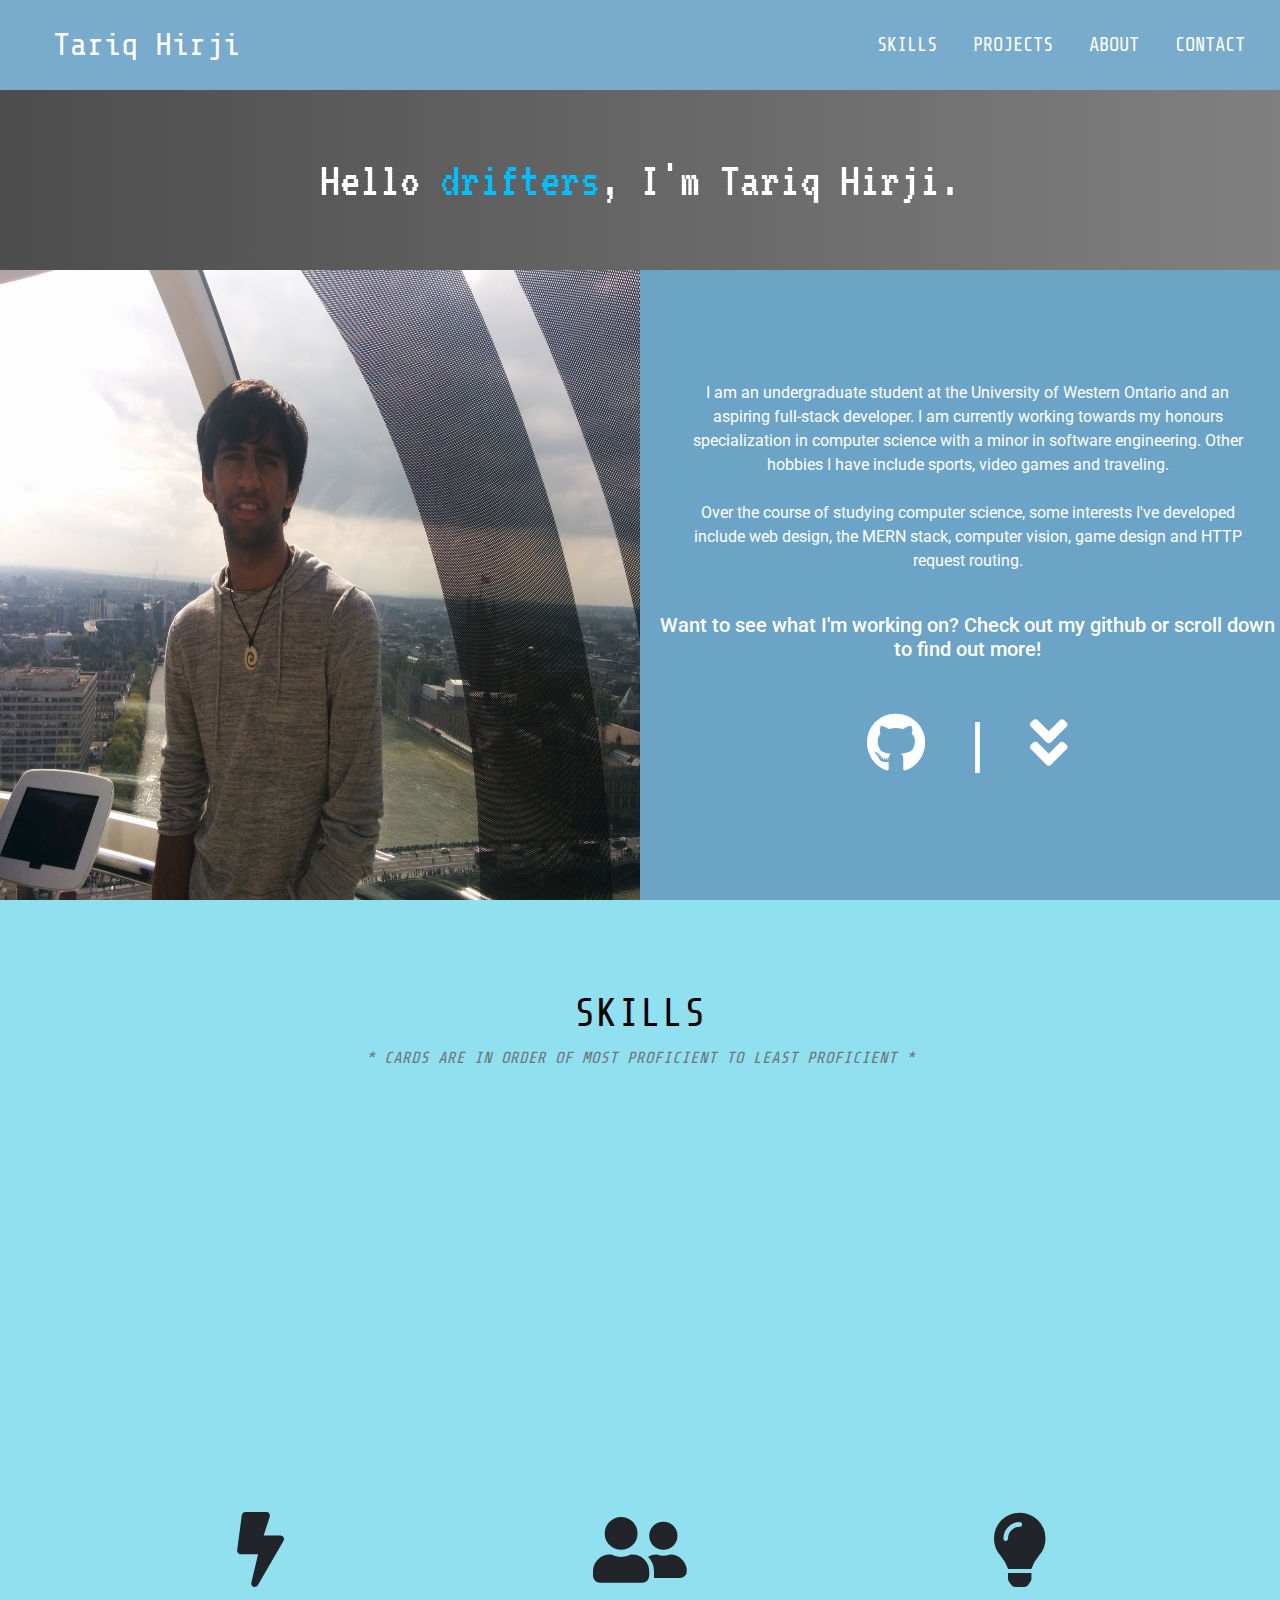
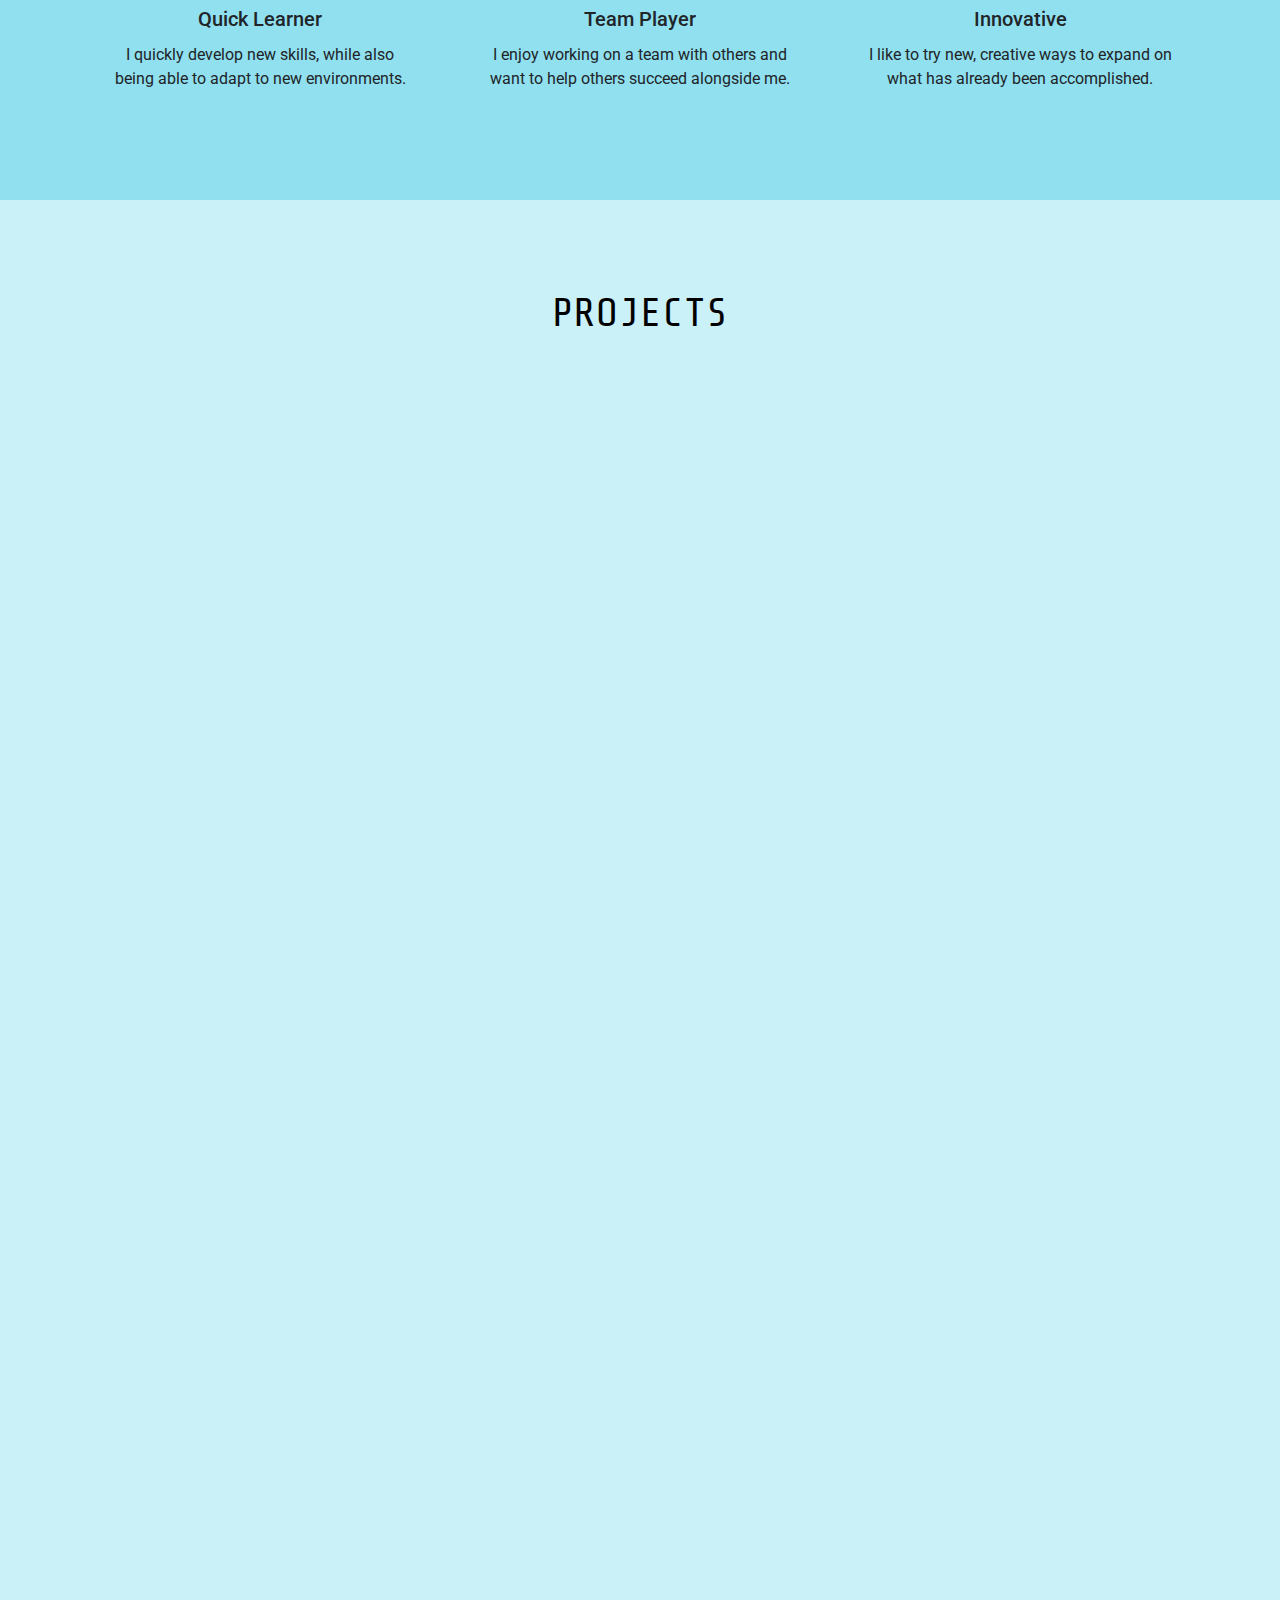
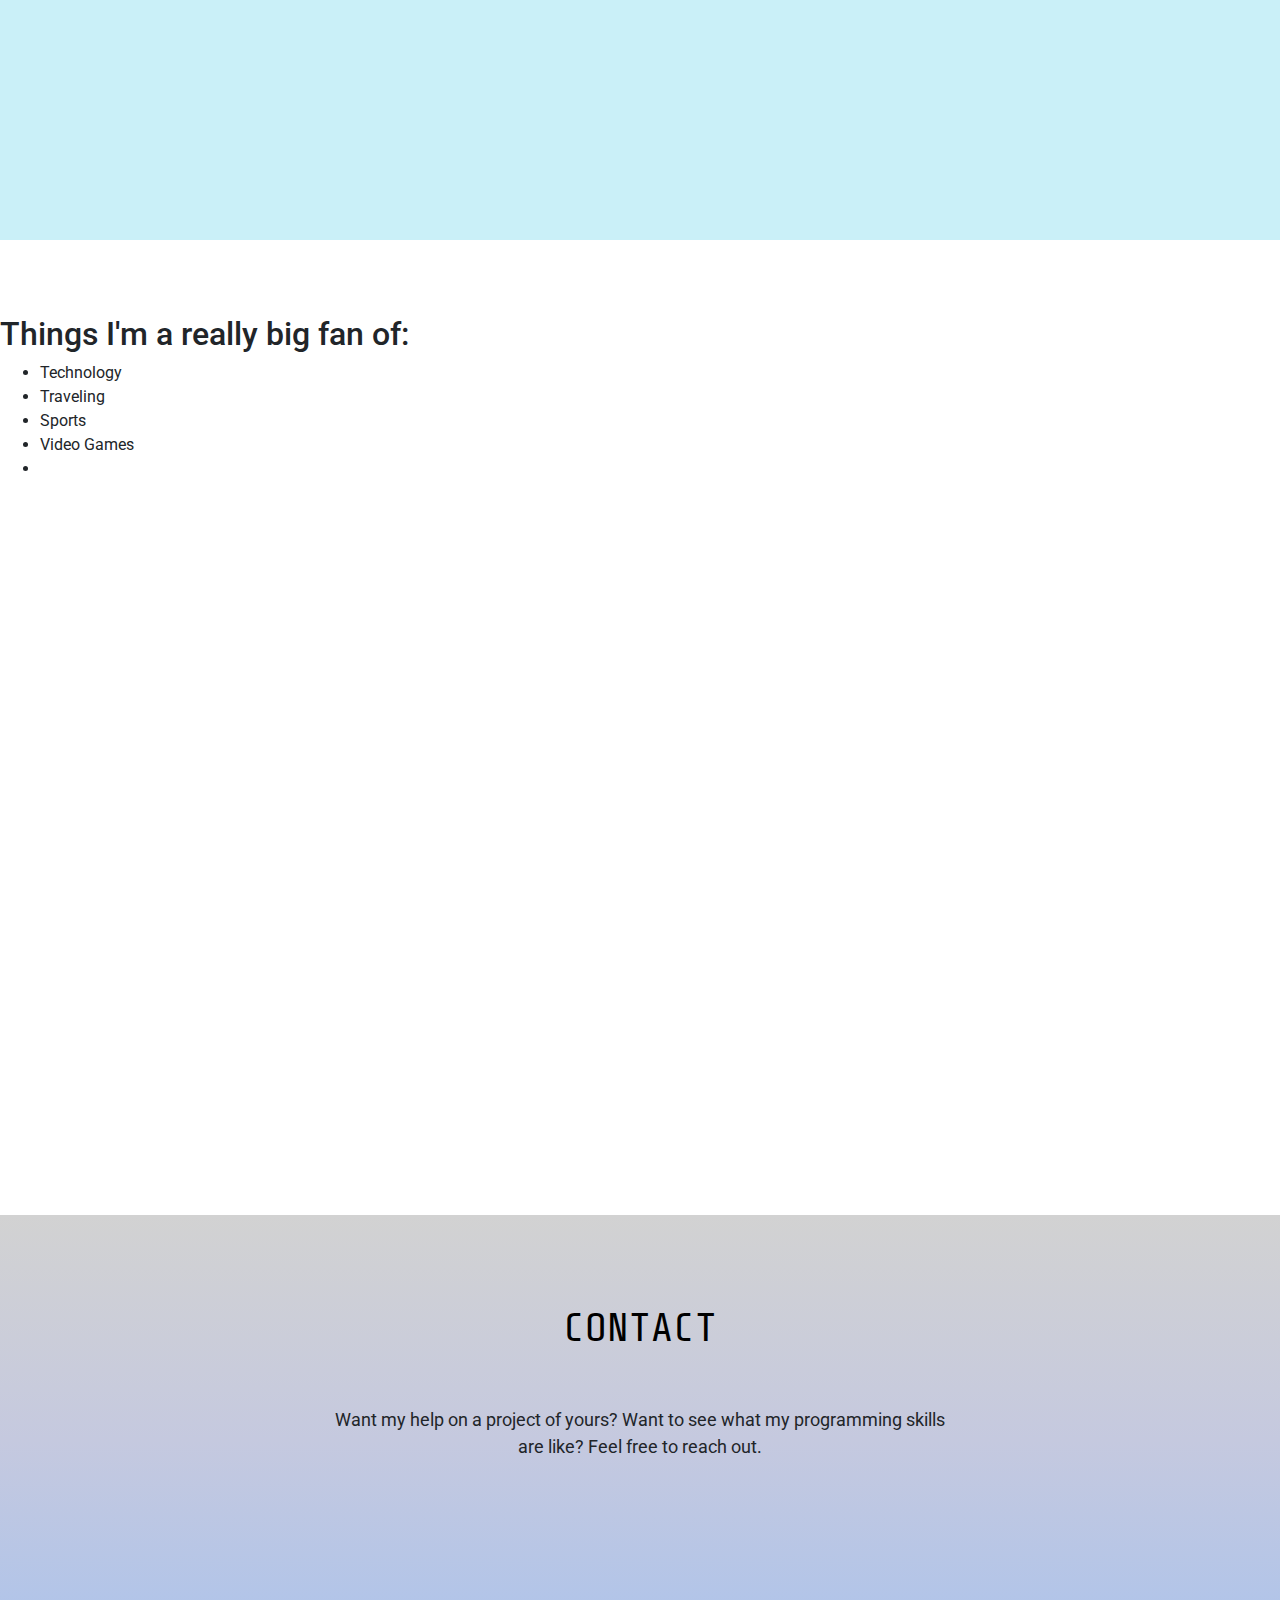
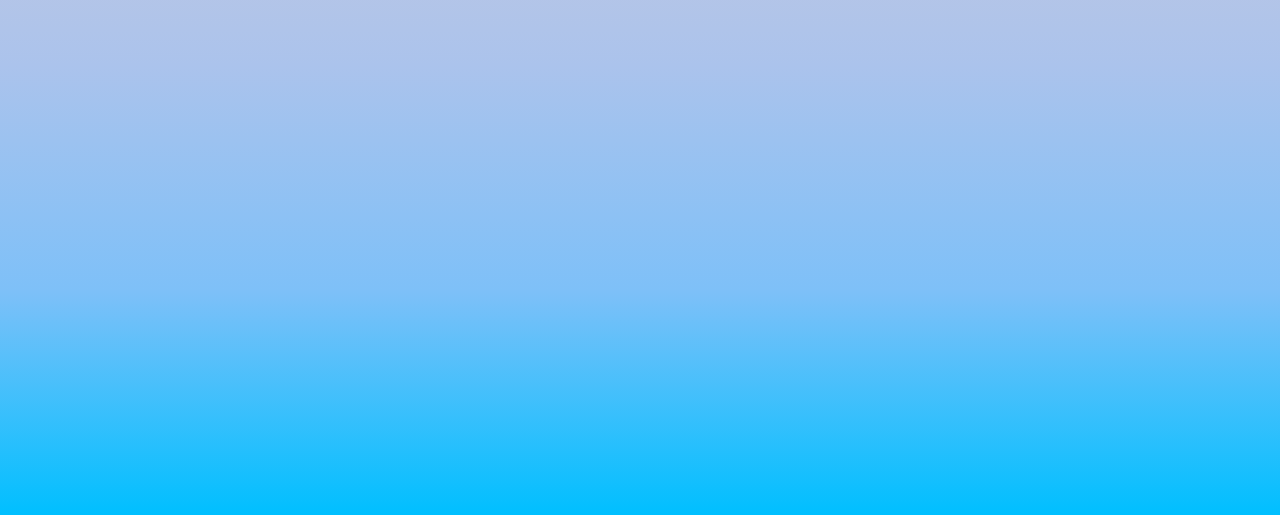
==== commit 73440006: "fixed landing and skills sections, as well as navbar" ====
--- a/index.html
+++ b/index.html
@@ -15,40 +15,40 @@
 </head>
 
 <body onscroll="scroll();">
-
     <!-- NAVBAR SECTION -->
-
-    <nav class="navbar navbar-expand-md fixed-top" id="navbar">
-        <div class="container-fluid">
-            <a href="index.html" class="navbar-brand" id="brand">Tariq Hirji</a>
-            <button class="navbar-toggler" id="hamburger" type="button" data-toggle="collapse"
-                data-target="#navbarResponsive" aria-controls="navbarResponsive" aria-expanded="false"
-                aria-label="toggle navigation">
-                <i class="fas fa-bars"></i>
-            </button>
-
-            <!-- List of navbar links. Will be collapsed by button if screen is small or xsmall -->
-            <div class="collapse navbar-collapse" id="navbarResponsive">
-                <ul class="navbar-nav ml-auto">
-                    <li class="nav-item">
-                        <a data-scroll href="#skills-section" id="skills-link" class="nav-link">skills</a>
-                    </li>
-                    <li class="nav-item">
-                        <a class="nav-link" href="#projects-section" id="project-link">projects</a>
-                    </li>
-                    <li class="nav-item">
-                        <a class="nav-link" href="#about-section" id="about-link">about</a>
-                    </li>
-                    <li class="nav-item">
-                        <a class="nav-link" href="#contact-section" id="contact-link">contact</a>
-                    </li>
-                </ul>
-            </div>
-        </div>
-    </nav>
+    <div class="container-fluid">
+        <nav class="navbar navbar-expand-md fixed-top" id="navbar">
+            <div class="container-fluid">
+                <a href="index.html" class="navbar-brand" id="brand">Tariq Hirji</a>
+                <button class="navbar-toggler" id="hamburger" type="button" data-toggle="collapse"
+                    data-target="#navbarResponsive" aria-controls="navbarResponsive" aria-expanded="false"
+                    aria-label="toggle navigation">
+                    <i class="fas fa-bars"></i>
+                </button>
+
+                <!-- List of navbar links. Will be collapsed by button if screen is small or xsmall -->
+                <div class="collapse navbar-collapse" id="navbarResponsive">
+                    <ul class="navbar-nav ml-auto">
+                        <li class="nav-item">
+                            <a data-scroll href="#skills-section" id="skills-link" class="nav-link">skills</a>
+                        </li>
+                        <li class="nav-item">
+                            <a class="nav-link" href="#projects-section" id="project-link">projects</a>
+                        </li>
+                        <li class="nav-item">
+                            <a class="nav-link" href="#about-section" id="about-link">about</a>
+                        </li>
+                        <li class="nav-item">
+                            <a class="nav-link" href="#contact-section" id="contact-link">contact</a>
+                        </li>
+                    </ul>
+                </div>
+            </div>
+        </nav>
+    </div>
 
     <!-- LANDING Section -->
-    <!-- Next Step: Rotating Words -->
+    <!-- Rotating Words -->
     <section id="landing">
         <!-- Sliding animation on gray bg -->
         <div class="content d-flex align-items-center justify-content-center">
@@ -57,7 +57,7 @@
                 <div class="slider">
                     <!-- BOTTOM IS STARTING TEXT -->
                     <div class="slider-text1">drifters</div>
-                    <div class="slider-text2">employers</div>
+                    <div class="slider-text2">peers</div>
                     <div class="slider-text3">family</div>
                     <div class="slider-text4">friends</div>
                     <div class="slider-text5">World</div>
@@ -65,7 +65,6 @@
                 <!-- Hide name text on small and xs screen sizes -->
                 <span class="d-none d-sm-none d-md-block">, I'm Tariq Hirji.</span>
             </div>
-
         </div>
 
         <!-- LEFT = Picture of myself, RIGHT = intro blurb w/ button -->
@@ -73,30 +72,29 @@
         <div class="container-fluid">
             <div class="row">
                 <!-- Left side, img of me, should take up whole section of page in small -->
-                <div class="col-12 col-sm-6" id="me">
-                    <img src="img/londoneye.jpg" id="pic" alt="Tariq Hirji" class="img-responsive" />
+                <div class="col-12 col-sm-6" id="landing-pic">
+                    <img src="img/londoneye.jpg" id="me" alt="Tariq Hirji" class="img-responsive" />
                 </div>
                 <!-- Right side, blurb with button -->
-                <div class="col-12 col-sm-6 d-flex justify-content-center" id="blurb">
-                    <p>
-                        I am a student developer at the University of Western Ontario and am currently studying abroad at the University of Essex.
-                        In my first year of university, I discovered my passion for programming and immediately realized that I was made for this.
+                <div class="col-12 col-sm-6 d-flex flex-column justify-content-center text-center" id="blurb">
+                    <p class="px-4">
+                        I am an undergraduate student at the University of Western Ontario and an aspiring full-stack developer. I am currently working towards my honours specialization in computer science
+                        with a minor in software engineering. Other hobbies I have include sports, video games and traveling.
                         <br>
                         <br>
-                        Over the course of learning about computer science, 
-                        some interests I've developed include web design, game development and computer vision. 
+                        Over the course of studying computer science, 
+                        some interests I've developed include web design, the MERN stack, computer vision, game design and HTTP request routing. 
                     </p>
 
                     <!-- Call to action -->
-                    <div id="cta" class="d-none d-md-block">
-                        <h5>Want to see what I'm working on?</h5>
-                        <h4 id="options">
+                    <div id="cta">
+                        <h5 class="mt-4">Want to see what I'm working on? Check out my github or scroll down to find out more!</h5>
+                        <h4 id="options" class="mt-5">
                             <!-- Github option -->
                             <a href="https://github.com/tariqhirji" target="_blank">
                                 <i class="fab fa-github" id="gitoption"></i>
                             </a>
-                            <!-- Divider --> |
-                            <!-- End of Divider-->
+                            |
                             <!-- Scroll option -->
                             <i class="fas fa-angle-double-down animated bounce slow infinite" id="scrolloption"></i>
                         </h4>
@@ -109,18 +107,17 @@
 
     <!-- SKILLS section -->
     <!-- 3 cards demonstrating my skills, then 3 icons demonstrating my traits -->
-    <!-- Next steps: card animation when scrolling to 'skills' -->
     <section id="skills">
         <div class="container-fluid section-title">
             <h1>Skills</h1>
             <p class="text-muted"><i>* Cards are in order of most proficient to least proficient *</i></p>
         </div>
         <!-- Cards for showcasing specific categories -->
-        <div class="container" id="cards">
+        <div class="container">
             <div class="row" id="cards">
                 <div class="col-12 col-md-4">
                     <!-- Card 1: Programming Languages -->
-                    <div class="card shadow wow flipInY" id="language_card" data-wow-duration="2s">
+                    <div class="card shadow wow flipInY mx-lg-3" id="language_card" data-wow-duration="2s">
                         <div class="card-body">
                             <h5 class="card-title">
                                 <u>Languages</u>
@@ -128,43 +125,43 @@
                             </h5>
                             <ul>
                                 <li>Java</li>
-                                <li>HTML/CSS/JS</li>
+                                <li>JavaScript</li>
                                 <li>Python</li>
                                 <li>C++</li>
+                                <li>Git</li>
+                                <li>HTML/CSS</li>
+                                <li>C</li>
+                                <li>SQL</li>
                                 <li>PHP</li>
-                                <li>SQL</li>
-                                <li>C</li>
-                                <li>Git</li>
-                                <li>R</li>
                             </ul>
                         </div>
                     </div>
                 </div>
                 <div class="col-12 col-md-4">
                     <!-- Card 2: Libraries and Tools -->
-                    <div class="card shadow wow flipInY" data-wow-duration="2s" id="tools_card">
+                    <div class="card shadow wow flipInY mx-lg-3" data-wow-duration="2s" id="tools_card">
                         <div class="card-body">
                             <h5 class="card-title">
-                                <u>Libraries/Tools</u>
+                                <u>Libraries</u>
                                 <i class="fas fa-tools"></i>
                             </h5>
                             <ul>
                                 <li>Node.js</li>
-                                <li>Bootstrap 4</li>
-                                <li>React</li>
+                                <li>Bootstrap4</li>
+                                <li>React.js</li>
+                                <li>OpenCV</li>
+                                <li>MongoDB</li>
+                                <li>Express</li>
                                 <li>JQuery</li>
-                                <li>MySQL</li>
-                                <li>Jira</li>
-                                <li>User Stories</li>
-                                <li>UML</li>
-                                <li>Github</li>
+                                <li>Axios</li>
+                                <li>Mongoose</li>
                             </ul>
                         </div>
                     </div>
                 </div>
                 <div class="col-12 col-md-4">
                     <!-- Card 3: Familiar Software  -->
-                    <div class="card shadow wow flipInY" data-wow-duration="2s" id="software_card">
+                    <div class="card shadow wow flipInY mx-lg-3" data-wow-duration="2s" id="software_card">
                         <div class="card-body">
                             <h5 class="card-title">
                                 <u>Software</u>
@@ -275,13 +272,13 @@
 
 
                             <!-- Badges -->
-                            <span class="badge badge-pill badge-dark">MongoDB</span>
-                            <span class="badge badge-pill badge-dark">Express</span>
-                            <span class="badge badge-pill badge-dark">React.js</span>
-                            <span class="badge badge-pill badge-dark">Node.js</span>
-                            <span class="badge badge-pill badge-dark">Bootstrap4</span>
-                            <span class="badge badge-pill badge-dark">Responsive</span>
-                            <span class="badge badge-pill badge-dark">Dynamic</span>
+                            <span class="badge badge-pill badge-info">MongoDB</span>
+                            <span class="badge badge-pill badge-info">Express</span>
+                            <span class="badge badge-pill badge-info">React.js</span>
+                            <span class="badge badge-pill badge-info">Node.js</span>
+                            <span class="badge badge-pill badge-info">Bootstrap4</span>
+                            <span class="badge badge-pill badge-info">Responsive</span>
+                            <span class="badge badge-pill badge-info">Dynamic</span>
 
                             <!-- Line break -->
                             <div class="w-100"></div>
@@ -316,11 +313,11 @@
                             </p>
 
                             <!-- Badges -->
-                            <span class="badge badge-pill badge-dark">AGILE development</span>
-                            <span class="badge badge-pill badge-dark">Raspberry Pi</span>
-                            <span class="badge badge-pill badge-dark">C++</span>
-                            <span class="badge badge-pill badge-dark">OpenCV</span>
-                            <span class="badge badge-pill badge-dark">Circuitry</span>
+                            <span class="badge badge-pill badge-info">AGILE development</span>
+                            <span class="badge badge-pill badge-info">Raspberry Pi</span>
+                            <span class="badge badge-pill badge-info">C++</span>
+                            <span class="badge badge-pill badge-info">OpenCV</span>
+                            <span class="badge badge-pill badge-info">Circuitry</span>
 
                             <!-- Line break -->
                             <div class="w-100"></div>
@@ -360,11 +357,11 @@
                             </p>
 
                             <!-- Badges -->
-                            <span class="badge badge-pill badge-dark">Bootstrap4</span>
-                            <span class="badge badge-pill badge-dark">CSS Animations</span>
+                            <span class="badge badge-pill badge-info">Bootstrap4</span>
+                            <span class="badge badge-pill badge-info">CSS Animations</span>
                             <!-- <span class="badge badge-pill badge-dark">Hero Section</span> -->
-                            <span class="badge badge-pill badge-dark">Responsive</span>
-                            <span class="badge badge-pill badge-dark">Static</span>
+                            <span class="badge badge-pill badge-info">Responsive</span>
+                            <span class="badge badge-pill badge-info">Static</span>
 
                             <!-- Line break -->
                             <div class="w-100"></div>
--- a/css/styles.css
+++ b/css/styles.css
@@ -20,7 +20,6 @@
 /* NAVBAR */
 
 .navbar {
-    /* background-color: #6BA4C7; */
     background-color: #6BA4C7;
     height: 10vh;
     opacity: 0.9;
@@ -35,9 +34,10 @@
     font-size: 2rem;
     font-weight: 500;
     transition-duration: 1s !important;
-    padding-left: 2vw;
-}
-
+    padding-left: 3vw;
+}
+
+/* Set navbar links to only have a coloured bg if in md screen with dropdown button */
 @media (min-width: 768px) {
     #navbarResponsive {
         background-color: transparent !important;
@@ -47,10 +47,6 @@
 #navbarResponsive {
     background-color: #6BA4C7;
     transition-duration: 1s;
-}
-
-#navbar .container-fluid {
-    padding: 0;
 }
 
 .nav-link {
@@ -82,23 +78,25 @@
 }
 
 /* LANDING Section */
-/* Rotating text */
-
-/* Makeshift jumbotron without jumbotron formatting */
+
+#landing {
+    min-height: 90vh;
+}
+
+/* Rotating text on simple jumbotron*/
 .content {
     width: 100vw;
-    /* background-color: #67737A; */
     background-image: linear-gradient(to right, #4d4d4d, #595959, #666666, #737373, #808080);
     height: 20vh;
 }
-
+/* Surrounding text from rotating words */
 .slider-wrapper {
     font-size: 50px;
     color: white;
     font-family: 'VT323', monospace;
 }
 
-/* Hide overflow and set masking div height */
+/* Hide overflow and set masking div height to hide other words*/
 .slider {
     height: 75px;
     padding-left: 20px;
@@ -110,9 +108,10 @@
     animation: slide 10s linear infinite;
 }
 
-/* Set height and margin bottom to slide up */
+/* Set height and margin bottom to slide up to iterate over words*/
 .slider div {
-    color: #00B4D8;
+    color: deepskyblue;
+    /* color: #00B4D8; */
     height: 75px;
     margin-bottom: 75px;
     text-align: center;
@@ -141,39 +140,27 @@
 
 /* LANDING IMG */
 
+#landing-pic {
+    width: 50vw;
+    height: 70vh;
+    padding: 0px;
+}
+
 #me {
-    width: 50vw !important;
-    height: 70vh !important;
-    padding: 0px !important;
-}
-
-#pic {
-    width: 100% !important;
-    height: 70vh !important;
-    padding: 0px !important;
+    width: 100%;
+    height: 100%;
 }
 
 /* LANDING INTRO */
 
 #blurb {
-    flex-direction: column;
     height: 70vh;
     width: 50vw;
-    padding-top: 5%;
-    padding-right: 20px;
-    padding-left: 20px;
     background-color: #6BA4C7;
-    /* background-color:#87CEFA; */
-    color: white;
-}
-
-#blurb h5 {
-    margin-top: 15px;
+    color: white;
 }
 
 #options {
-    padding-left: 25%;
-    padding-top: 7%;
     font-size: 60px;
 }
 
@@ -182,28 +169,22 @@
     color: inherit;
 }
 
+#options i:hover {
+    transition-duration: 1s;
+    color:#343a40;
+}
+
 #gitoption {
-    transition-duration: 1s;
     padding-right: 30px;
 }
 
-#gitoption:hover {
-    color:#343a40;
-}
-
 #scrolloption {
-    transition-duration: 1s;
     padding-left: 30px;
 }
 
-#scrolloption:hover {
-    color: #343a40;
-}
-
 /* SKILLS */
 
 #skills {
-    /* background-color: #6BA4C7; */
     background-color: #90e0ef;
     min-height: 100vh;
     /* background-color:#87CEFA; */
@@ -215,7 +196,7 @@
 
 .card {
     font-family: 'Roboto', sans-serif;
-    margin-bottom: 30px;
+    margin-bottom: 50px;
     background-color: white;
 }
 
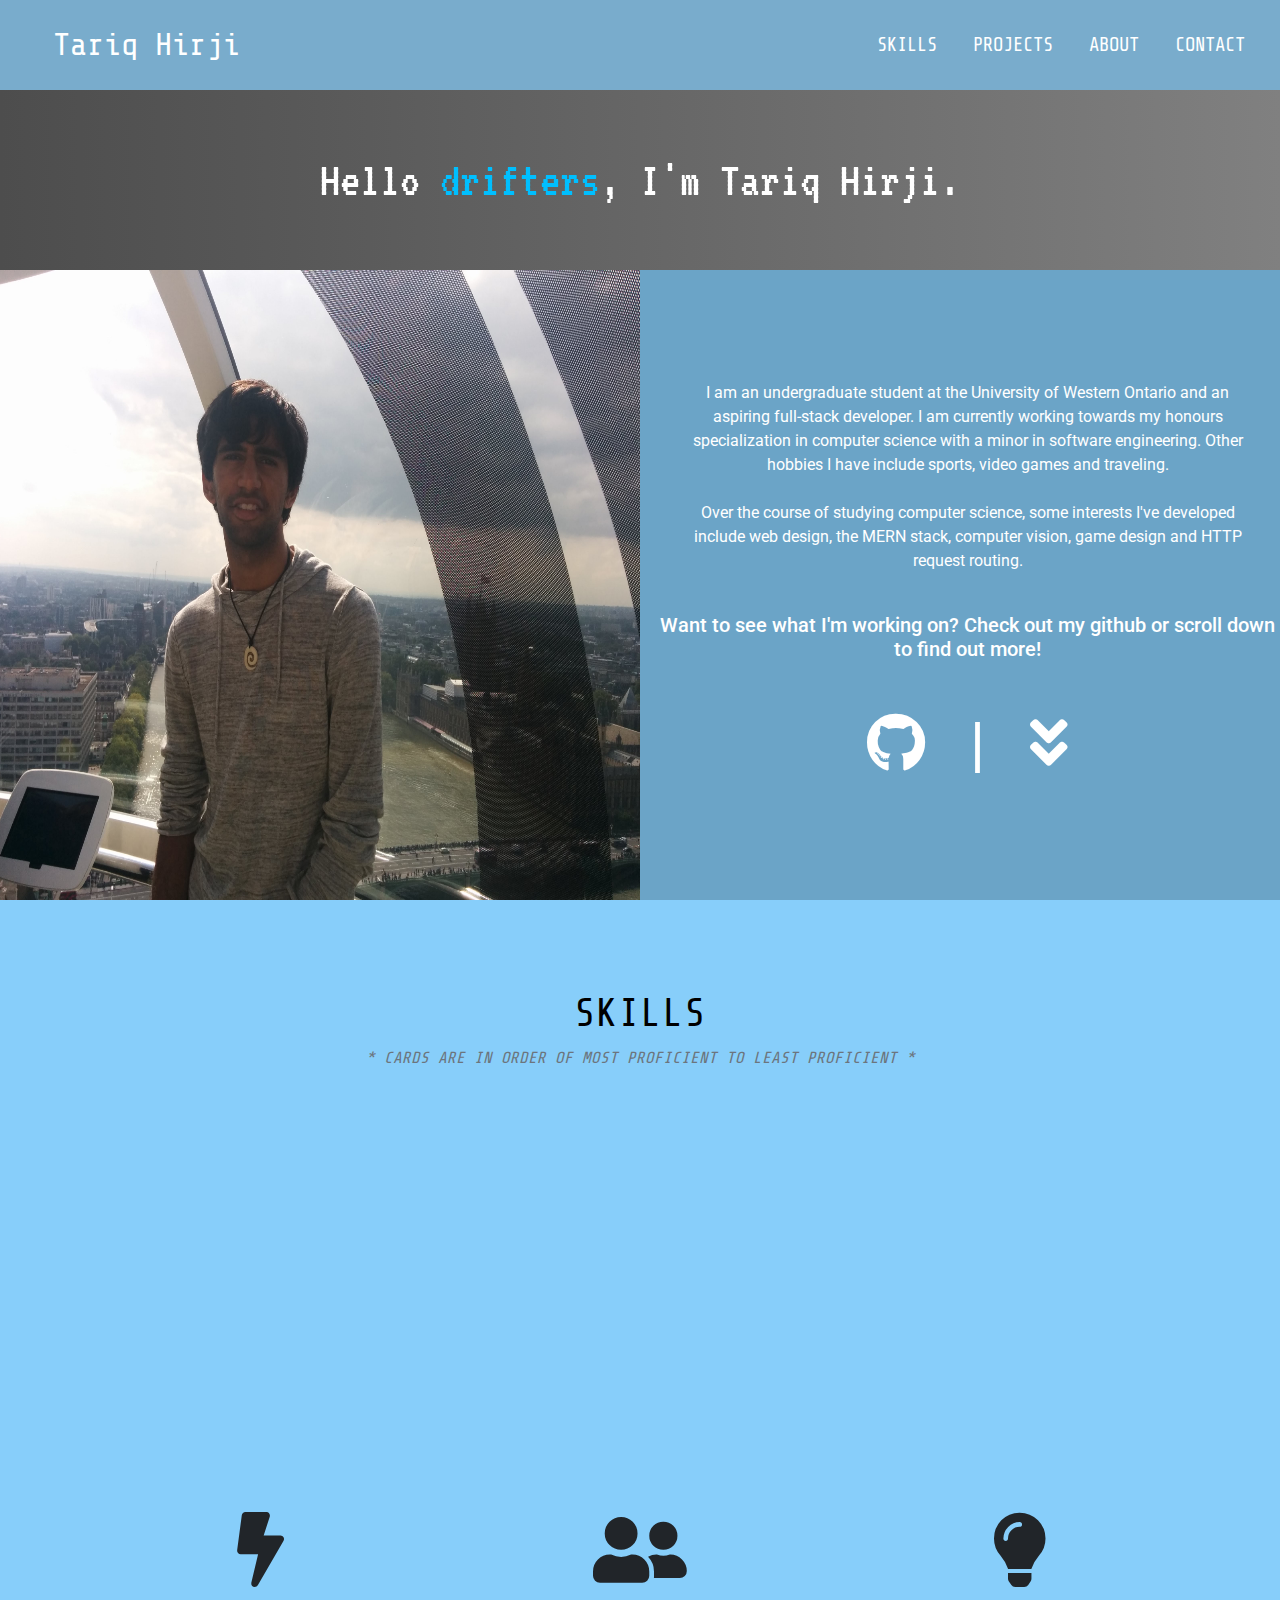
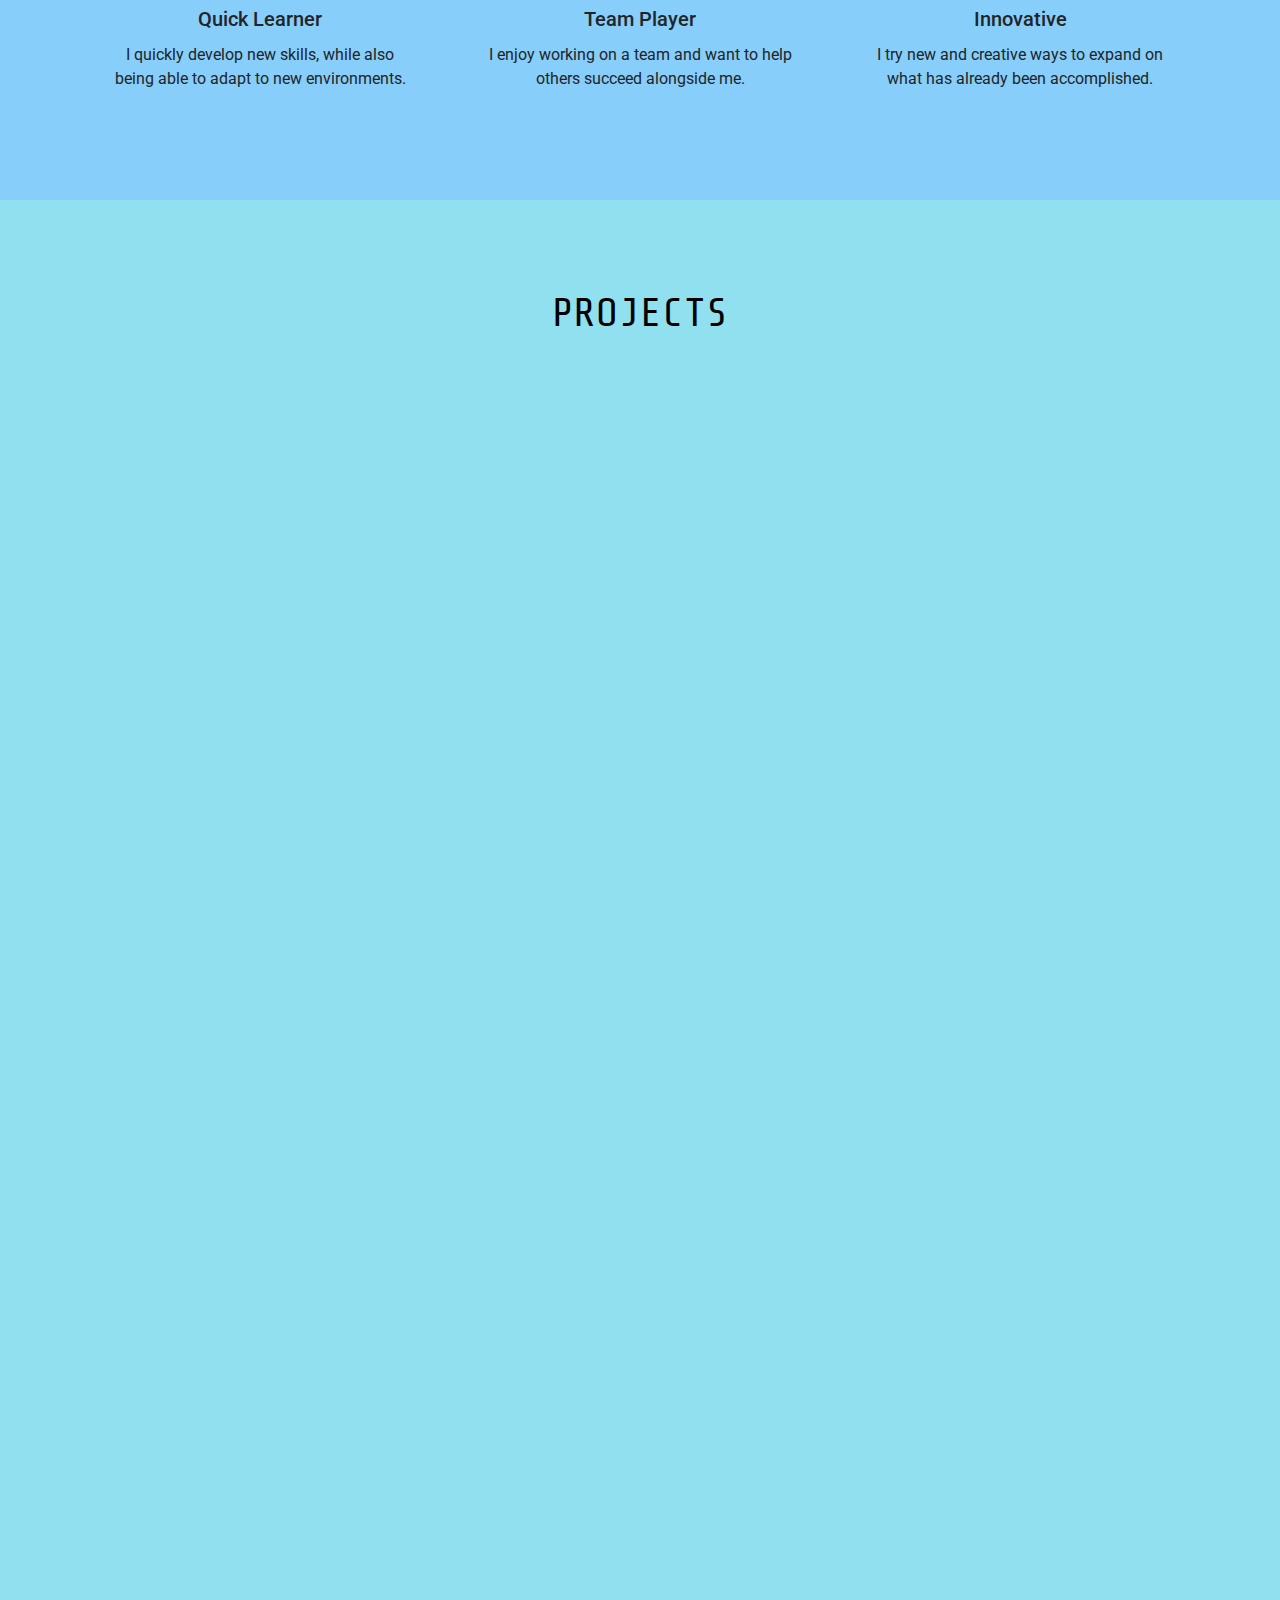
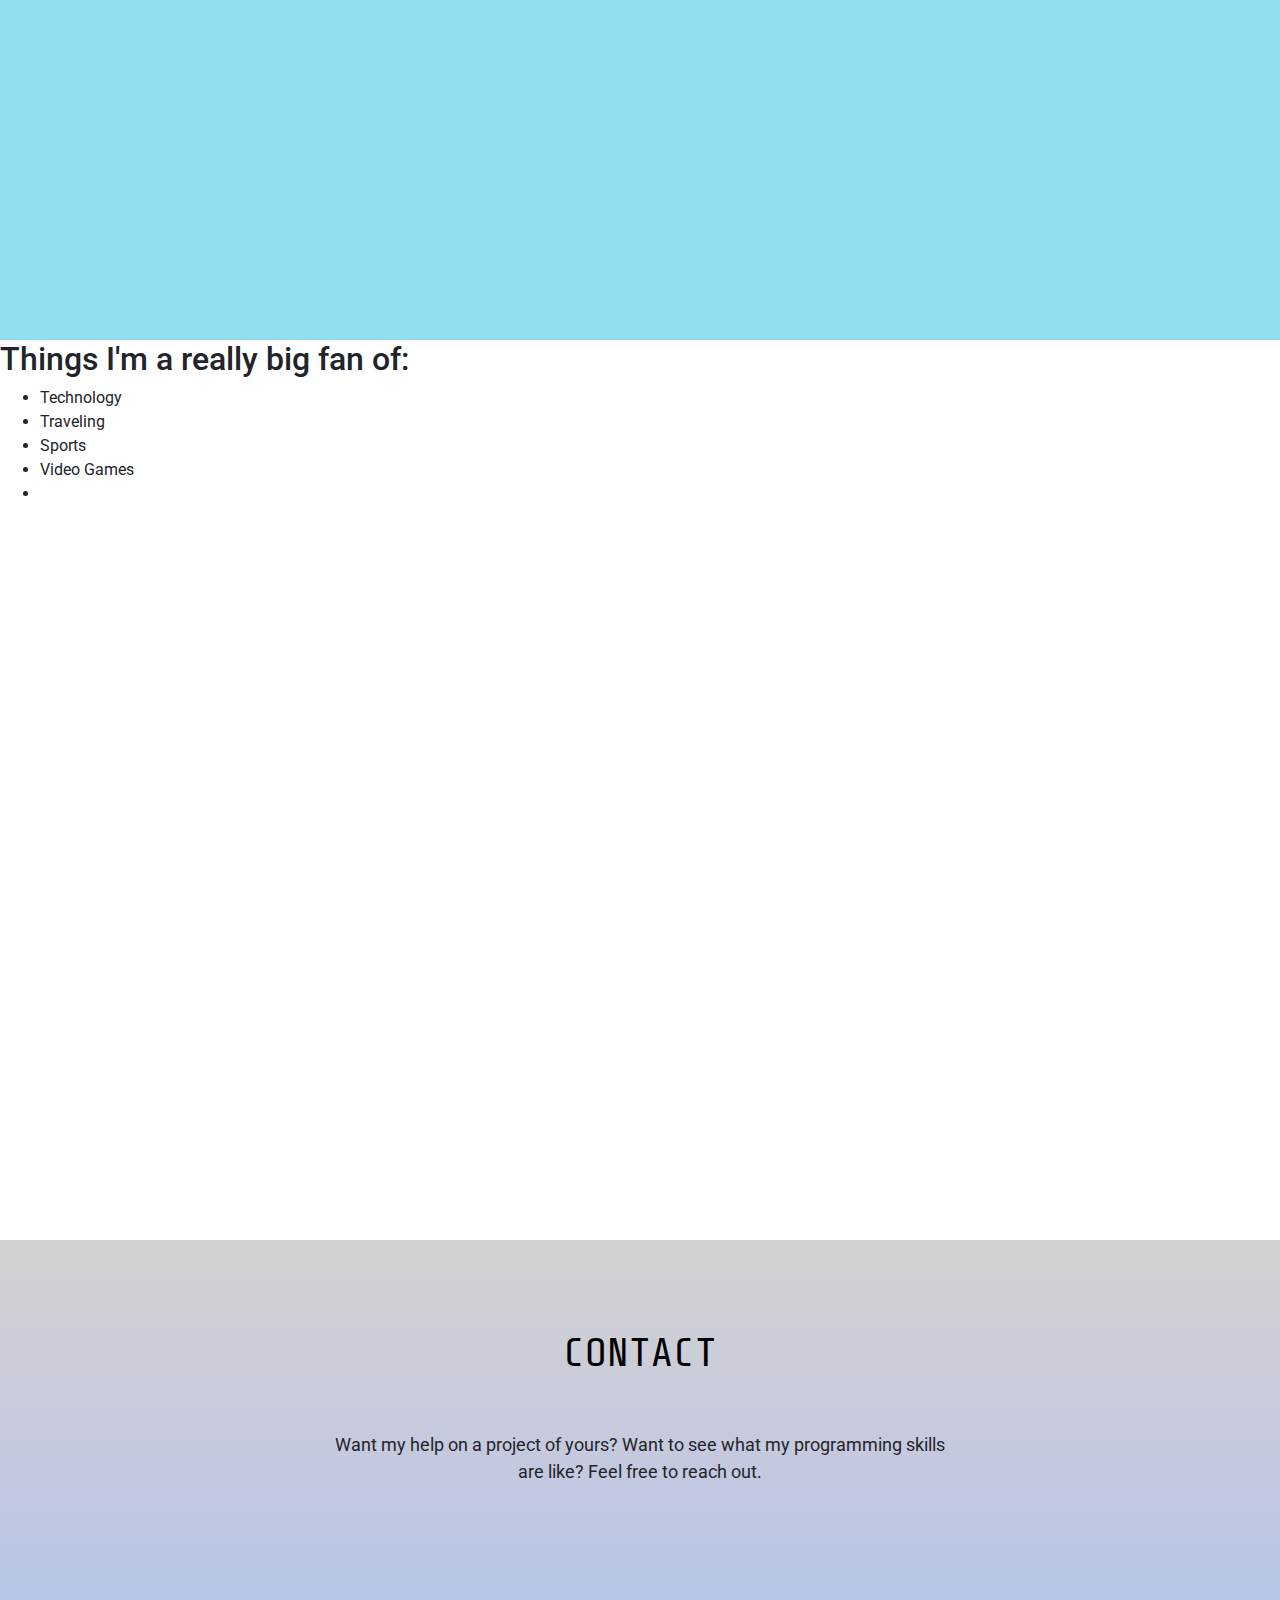
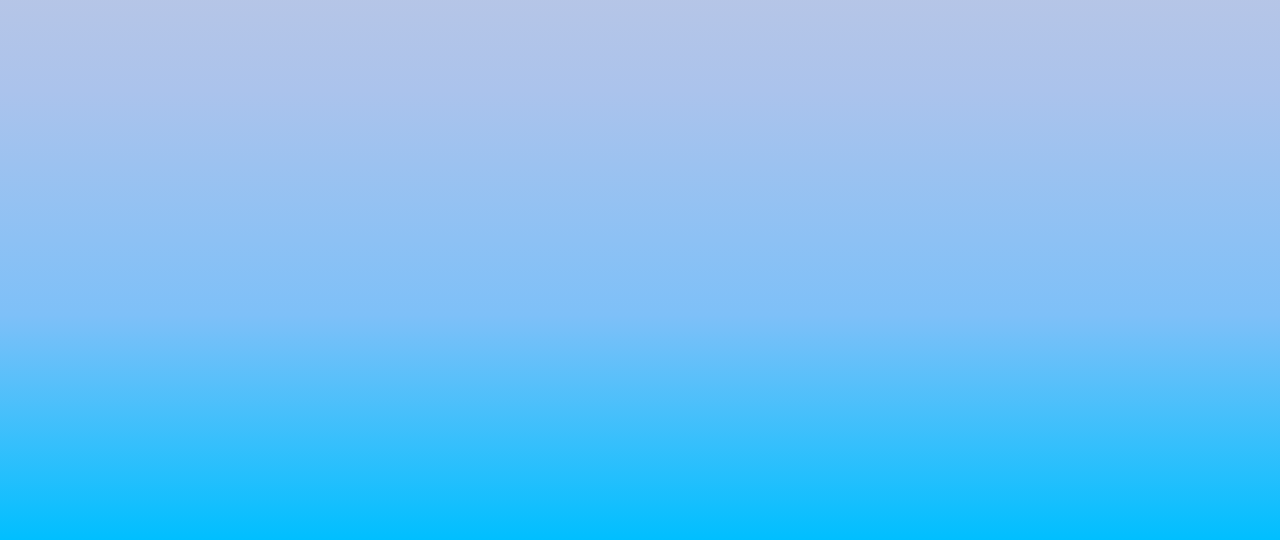
==== commit f3f20f8f: "updated colours of projects and skills section" ====
--- a/index.html
+++ b/index.html
@@ -213,7 +213,7 @@
                                 <h5>Team Player</h5>
                             </div>
                             <p class="card-text">
-                                I enjoy working on a team with others and want to help others succeed alongside me.
+                                I enjoy working on a team and want to help others succeed alongside me.
                             </p>
                         </div>
 
@@ -230,7 +230,7 @@
                                 <h5>Innovative</h5>
                             </div>
                             <p class="card-text">
-                                I like to try new, creative ways to expand on what has already been accomplished.
+                                I try new and creative ways to expand on what has already been accomplished.
                             </p>
                         </div>
 
--- a/css/styles.css
+++ b/css/styles.css
@@ -185,9 +185,9 @@
 /* SKILLS */
 
 #skills {
-    background-color: #90e0ef;
+    /* background-color: #90e0ef; */
     min-height: 100vh;
-    /* background-color:#87CEFA; */
+    background-color:#87CEFA;
 }
 
 #cards ul {
@@ -220,9 +220,11 @@
 /* PROJECT section */
 
 #projects {
-    background-color: #caf0f8;
+    /* background-color: #caf0f8; */
+    background-color: #90e0ef;
     min-height: 100vh;
     height: fit-content;
+    padding-bottom: 25px;
 }
 
 #projects .card {
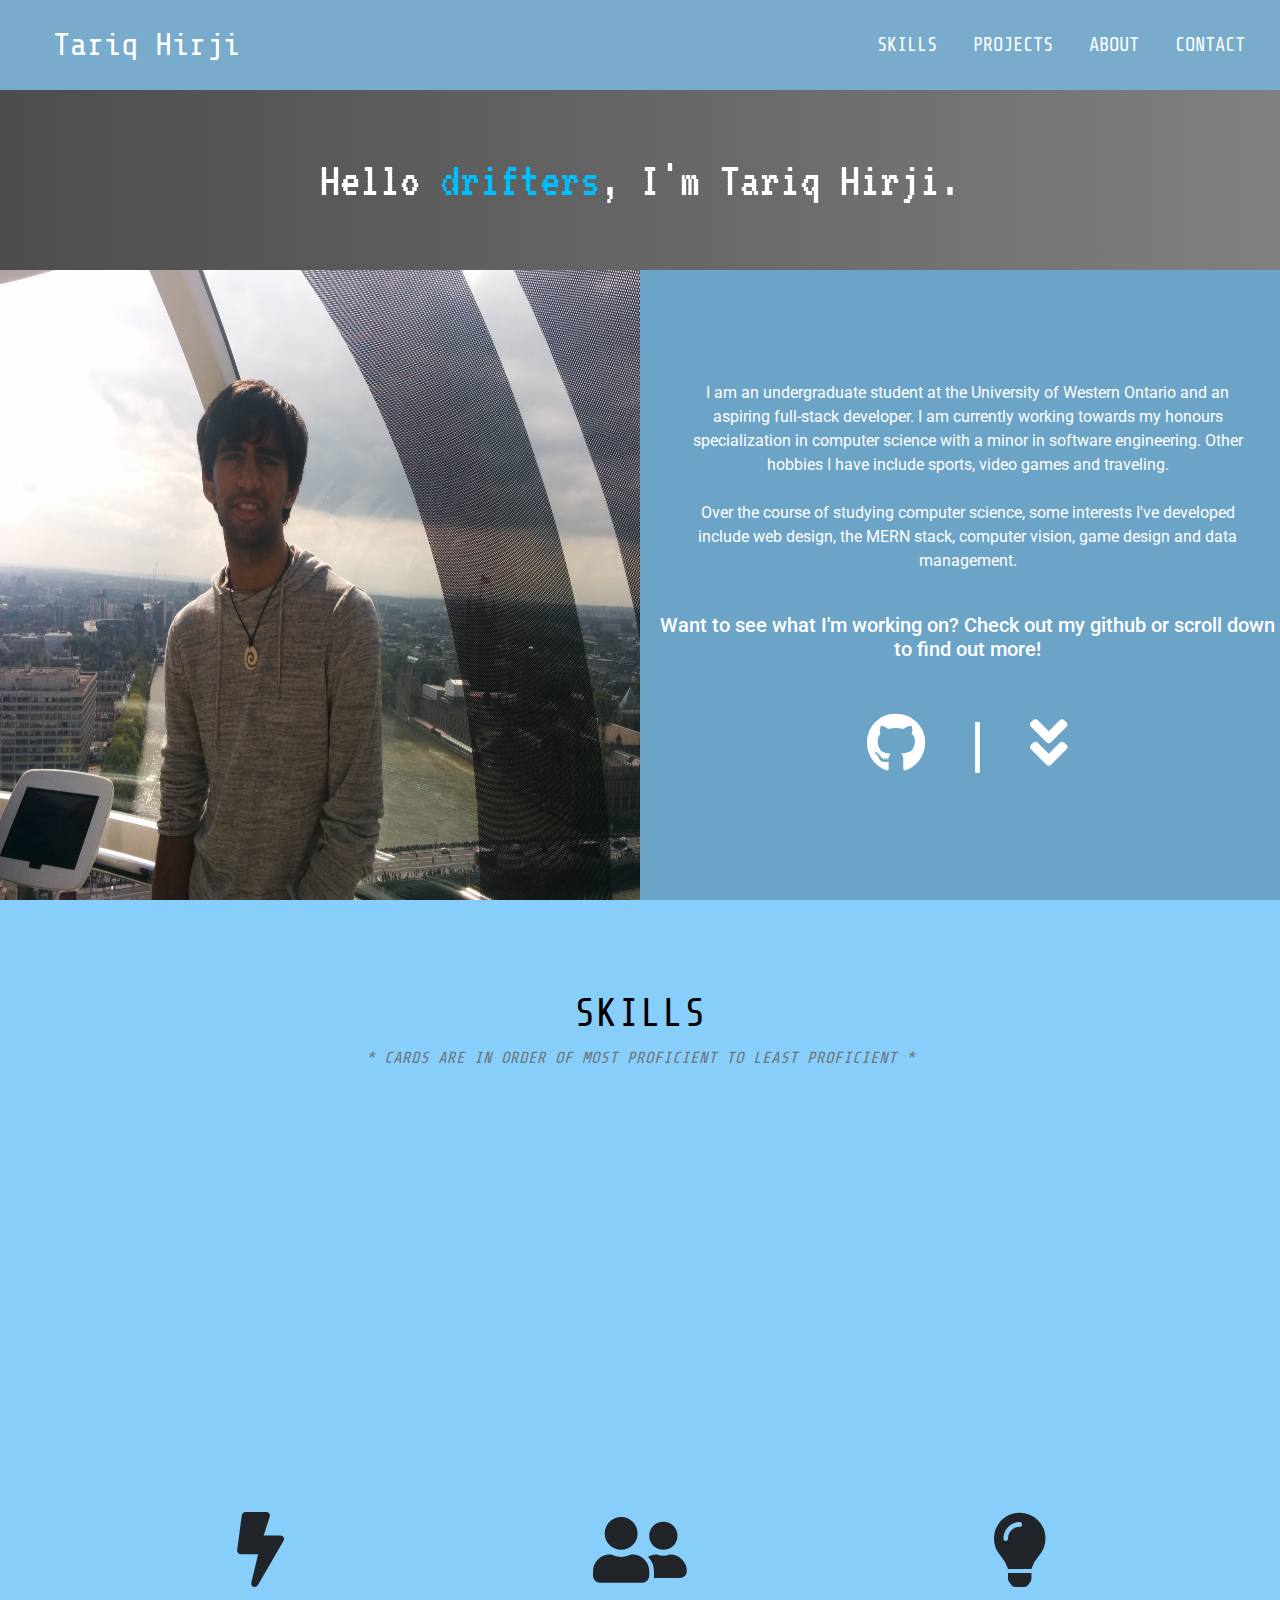
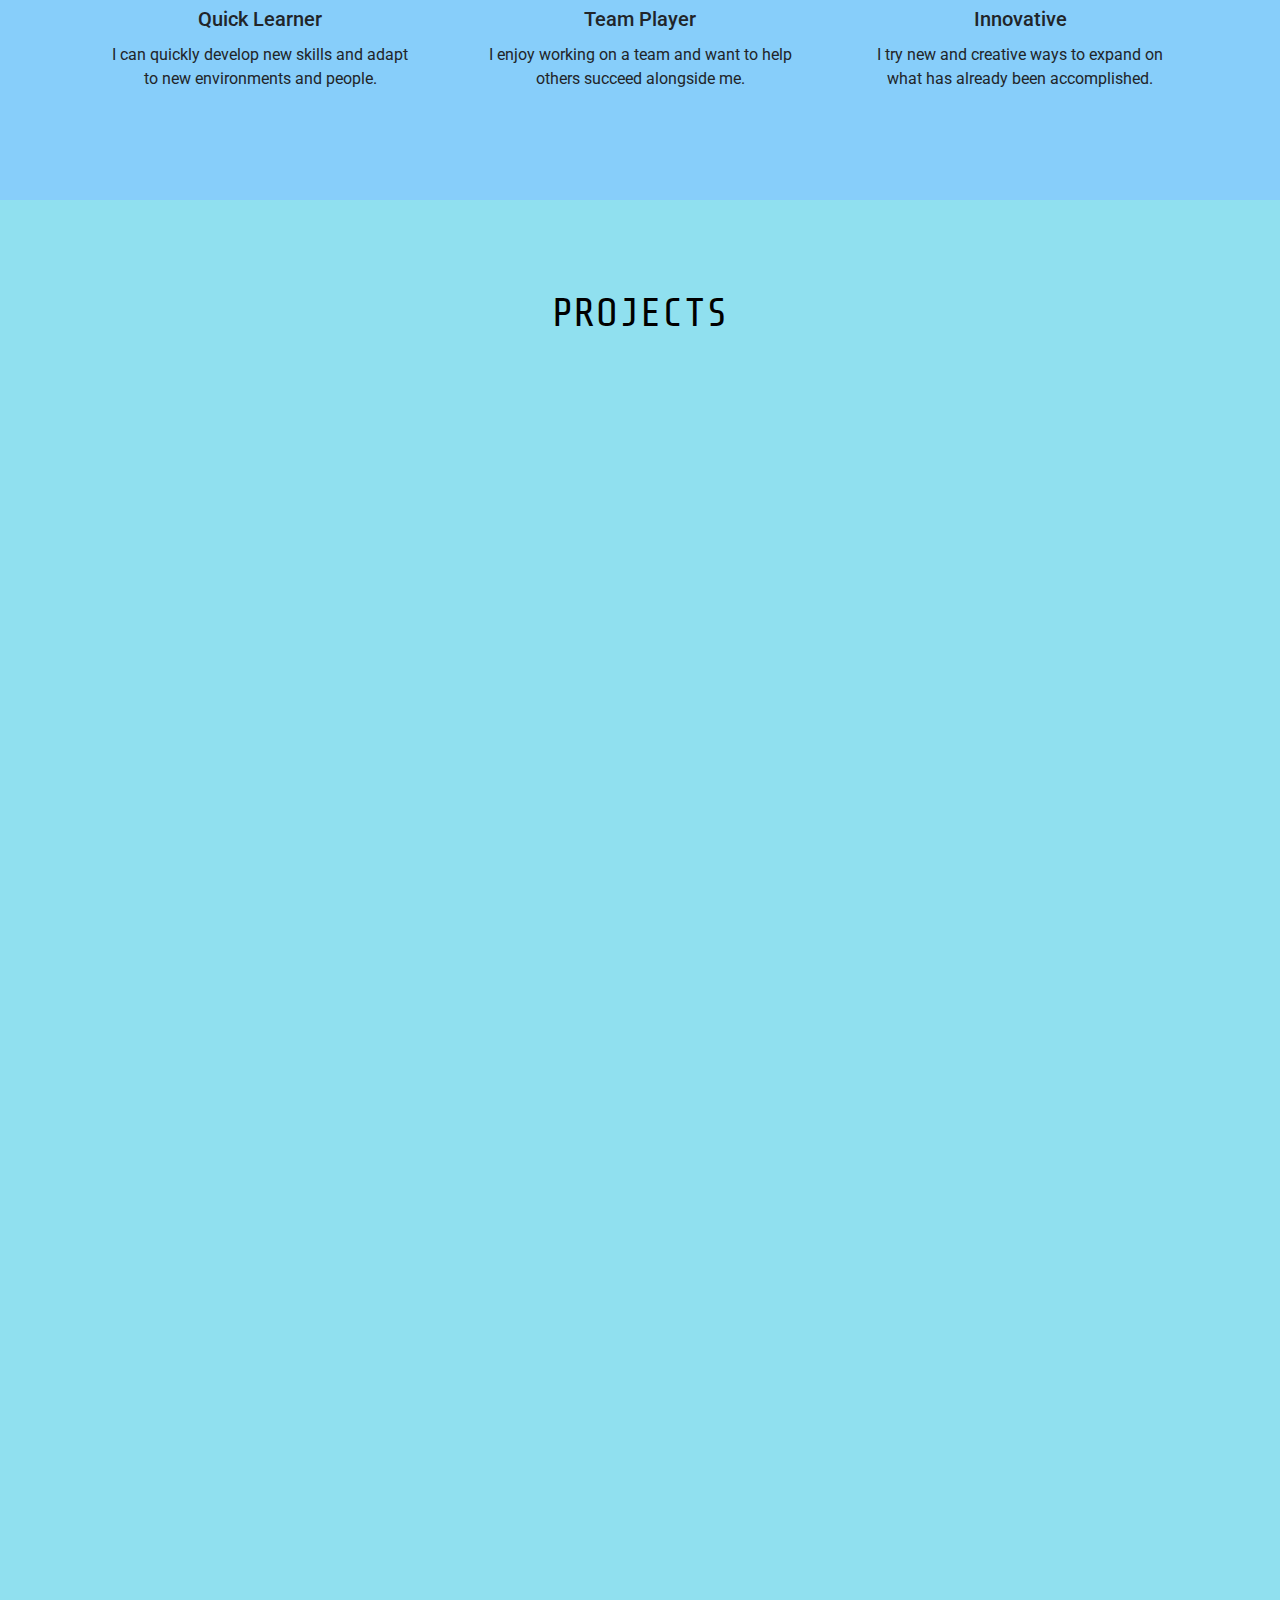
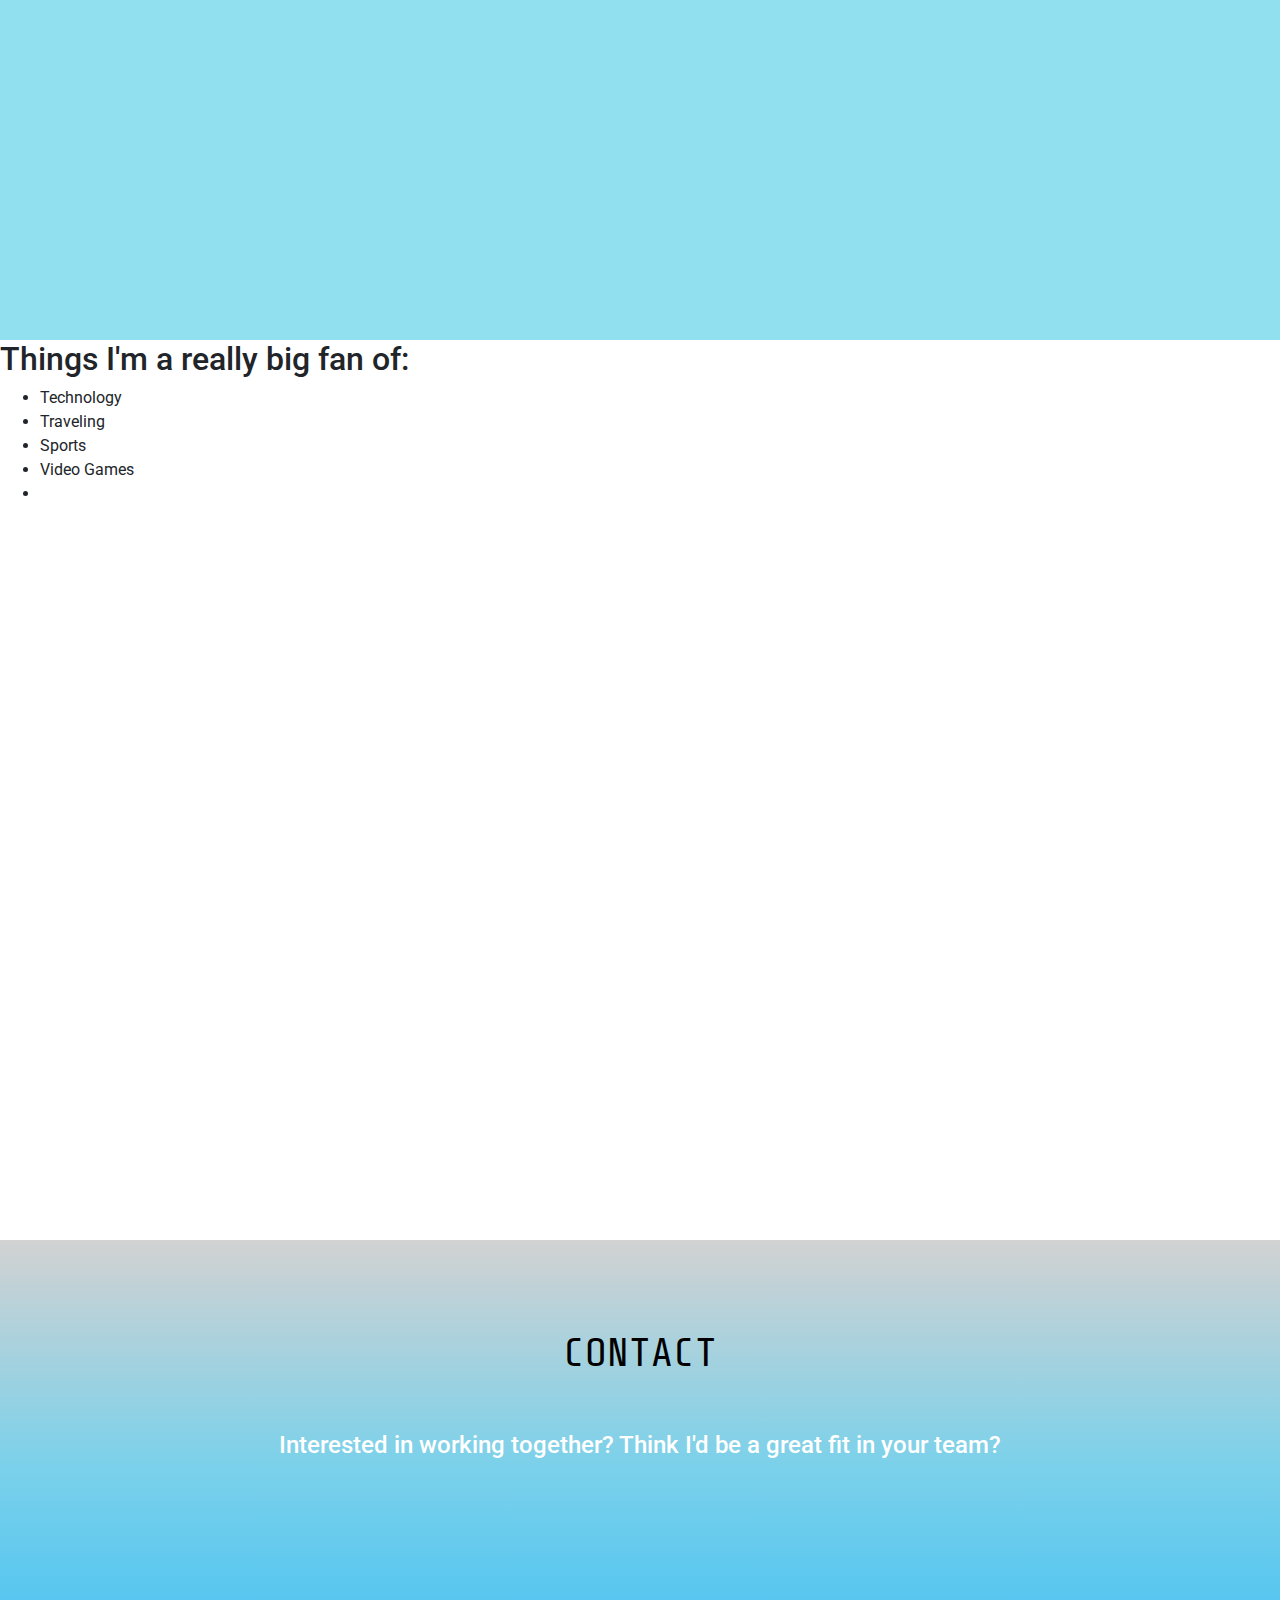
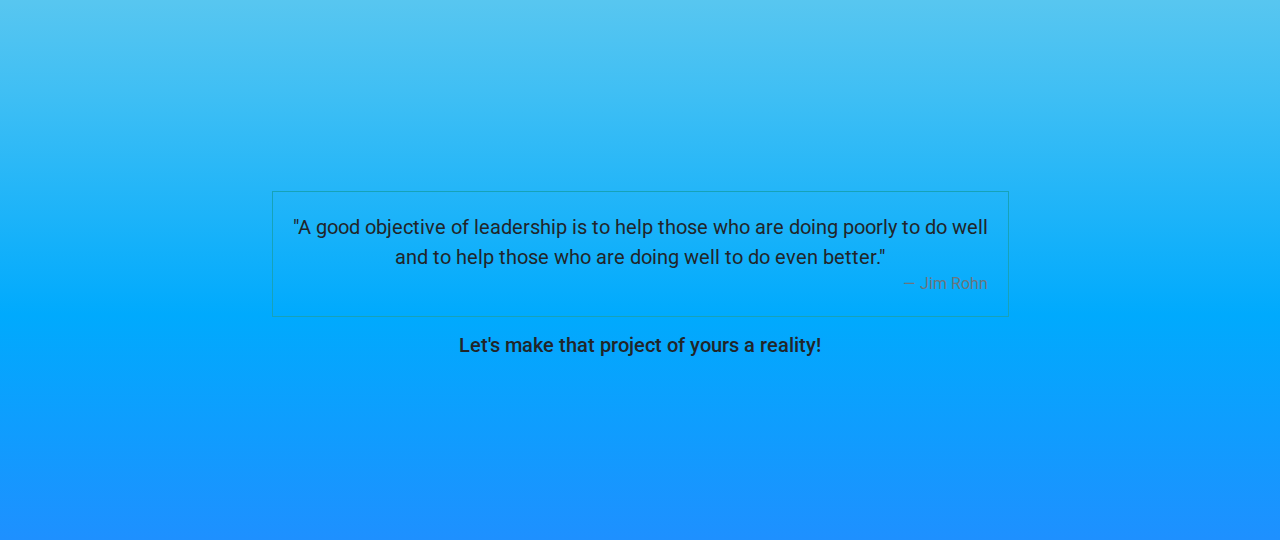
==== commit 458a44b8: "started changes to contact. init refactor" ====
--- a/index.html
+++ b/index.html
@@ -83,7 +83,7 @@
                         <br>
                         <br>
                         Over the course of studying computer science, 
-                        some interests I've developed include web design, the MERN stack, computer vision, game design and HTTP request routing. 
+                        some interests I've developed include web design, the MERN stack, computer vision, game design and data management. 
                     </p>
 
                     <!-- Call to action -->
@@ -172,9 +172,9 @@
                                 <li>Eclipse</li>
                                 <li>Microsoft Office</li>
                                 <li>XCode</li>
-                                <li>Adobe Photoshop</li>
+                                <li>Postman</li>
                                 <li>IntelliJ</li>
-                                <li>RStudio</li>
+                                <li>Robo 3T</li>
                                 <li>PyCharm</li>
                                 <li>Linux OS</li>
                             </ul>
@@ -197,7 +197,7 @@
                                 <h5>Quick Learner</h5>
                             </div>
                             <p class="card-text">
-                                I quickly develop new skills, while also being able to adapt to new environments.
+                                I can quickly develop new skills and adapt to new environments and people.
                             </p>
                         </div>
 
@@ -284,13 +284,7 @@
                             <div class="w-100"></div>
 
                             <!-- Button for p1 -->
-                            <button type="button" class="btn btn-secondary" disabled><del>View Project</del></button>
-                            <a href="https://github.com/tariqhirji/FOREVER_HERTZ" target="_blank">
-                                <button type="button" class="btn btn-outline-dark d-none">
-                                    View Code
-                                    <i class="fab fa-html5"></i>
-                                </button>
-                            </a>
+                            <button type="button" class="btn" disabled>Code Private <i class="far fa-eye-slash"></i></button>
                         </div>
                     </div>
                 </div>
@@ -322,13 +316,8 @@
                             <!-- Line break -->
                             <div class="w-100"></div>
 
-                            <!-- Buttons for p2 -->
-                            <!-- <button type="button" class="btn btn-dark" disabled><del>View Project</del></button> -->
-                            <a href="https://github.com/tariqhirji/Personal_Portfolio" target="_blank">
-                                <button type="button" class="btn btn-outline-dark">
-                                    View Code <i class="fab fa-html5"></i>
-                                </button>
-                            </a>
+                            <!-- Button for p2 -->
+                            <button type="button" class="btn" disabled>Code Private <i class="far fa-eye-slash"></i></button>
                         </div>
                     </div>
 
@@ -369,8 +358,8 @@
                             <!-- Buttons for p2 -->
                             <!-- <button type="button" class="btn btn-dark" disabled><del>View Project</del></button> -->
                             <a href="https://github.com/tariqhirji/Personal_Portfolio" target="_blank">
-                                <button type="button" class="btn btn-outline-dark">
-                                    View Code <i class="fab fa-html5"></i>
+                                <button type="button" class="btn btn-outline-info">
+                                    View Code <i class="fas fa-code"></i>
                                 </button>
                             </a>
                         </div>
@@ -410,15 +399,14 @@
                 </div>
             </div>
 
-            <div class="row justify-content-center" id="closing">
-                <div class="col-lg-6 col-12 align-self-center">
-                    <p>Want my help on a project of yours?
-                        Want to see what my programming skills are like? Feel free to reach out.
-                    </p>
-                </div>
-            </div>
-
-            <div class="row justify-content-center" id="email-row">
+            <div class="row justify-content-center text-center closer">
+                <div class="col-12 align-self-center">
+                    <h4>Interested in working together? Think I'd be a great fit in your team?</h4>
+                    <!-- <p>Feel free to reach out with any project ideas<br> and we can work on making it a reality!</p> -->
+                </div>
+            </div>
+
+            <div class="row justify-content-center btnrow">
                 <div class="col-12 align-self-center">
                     <button type="button" class="btn btn-info wow fadeInUp" data-wow-duration="1s" id="email-btn">
                         <a href="mailto:tariqhirji15@gmail.com">Send me an email </a>
@@ -427,7 +415,7 @@
                 </div>
             </div>
 
-            <div class="row justify-content-center" id="linked-row">
+            <div class="row justify-content-center btnrow">
                 <div class="col-12 align-self-center">
                     <button type="button" class="btn btn-info wow fadeInUp" data-wow-duration="1s" id="linked-btn">
                         <a href="https://www.linkedin.com/in/tariq-hirji-272295189/" target="_blank">Connect with me
@@ -437,7 +425,7 @@
                 </div>
             </div>
 
-            <div class="row justify-content-center" id="github-row">
+            <div class="row justify-content-center btnrow">
                 <div class="col-12 align-self-center" id="github-col">
                     <button type="button" class="btn btn-dark wow fadeInUp" data-wow-duration="1s" id="github-btn">
                         <a href="https://github.com/tariqhirji" target="_blank">Check out my code</a>
@@ -445,13 +433,24 @@
                     </button>
                 </div>
             </div>
-
-        </div>
-
-        <!-- Transparent Footer Row -->
-
-        <div class="container-fluid d-none d-sm-block" id="footer">
-            <div class="row" id="footer-row">
+            <div class="row justify-content-center btnrow">
+                <div class="col-12">
+                    <blockquote class="blockquote text-center border border-info mx-auto">
+                        <p class="mb-0">"A good objective of leadership is to help those who are doing poorly to do well<br> and to help those who are doing well to do even better."</p>
+                        <footer class="blockquote-footer text-right">Jim Rohn</footer>
+                    </blockquote>
+                </div>
+            </div>
+            <div class="row justify-content-center text-center">
+                <div class="col-12 align-self-center">
+                    <h5>Let's make that project of yours a reality!</h5>
+                    <!-- <p>Feel free to reach out with any project ideas<br> and we can work on making it a reality!</p> -->
+                </div>
+            </div>
+
+
+            <!-- Transparent Footer Row -->
+            <div class="row align-items-end" id="footer-row">
                 <!-- Left column, Tariq Hirji copyright -->
                 <div class="col-6 text-left wow bounceInLeft">
                     <p id="copy">
--- a/css/styles.css
+++ b/css/styles.css
@@ -312,32 +312,43 @@
 /* CONTACT  */
 
 #contact {
-    /* background-image: linear-gradient(to top, #b0e0e6, #7bd1ea, #40bff4, #00aafd, #1e90ff); */
-    background-image: linear-gradient(to bottom, #d2d2d2, #c5c9df, #abc3ec, #7ec0f8, #00bfff);
+    background-image: linear-gradient(to bottom, #d2d2d2, #7bd1ea, #40bff4, #00aafd, #1e90ff);
+    min-height: 100vh;
+    width: 100vw;
+}
+
+#contact-container {
     width: 100vw;
     height: 100vh;
-    overflow: hidden;
-}
-
-#closing {
-    text-align: center;
-    font-size: 18px;
-}
-
-#email-row, #linked-row, #github-row {
-    text-align: center;
-}
-
+}
+
+.closer {
+    color: white;
+}
+
+.btnrow {
+    text-align: center;
+}
 
 #contact button{
     border-radius: 0;
-    padding: 5px 10px;
+    padding: 10px 10px;
     margin-top: 25px;
     margin-bottom: 20px;
     width: 250px;
     transition: 1.5s;
 }
 
+#contact button:hover {
+    transform: scale(1.20);
+}
+
+.blockquote {
+    width: fit-content;
+    padding: 20px;
+    margin-top: 50px;
+}
+
 #contact i {
     margin-left: 3px;
 }
@@ -350,16 +361,6 @@
 #linked-btn {
     background-color: #0077B5;
 }
-
-#contact button:hover {
-    transform: scale(1.20);
-}
-
-/* make col larger so footer will be at bottom */
-#github-col {
-    margin-bottom: 19vh;
-}
-
 
 /* Footer row */
 
